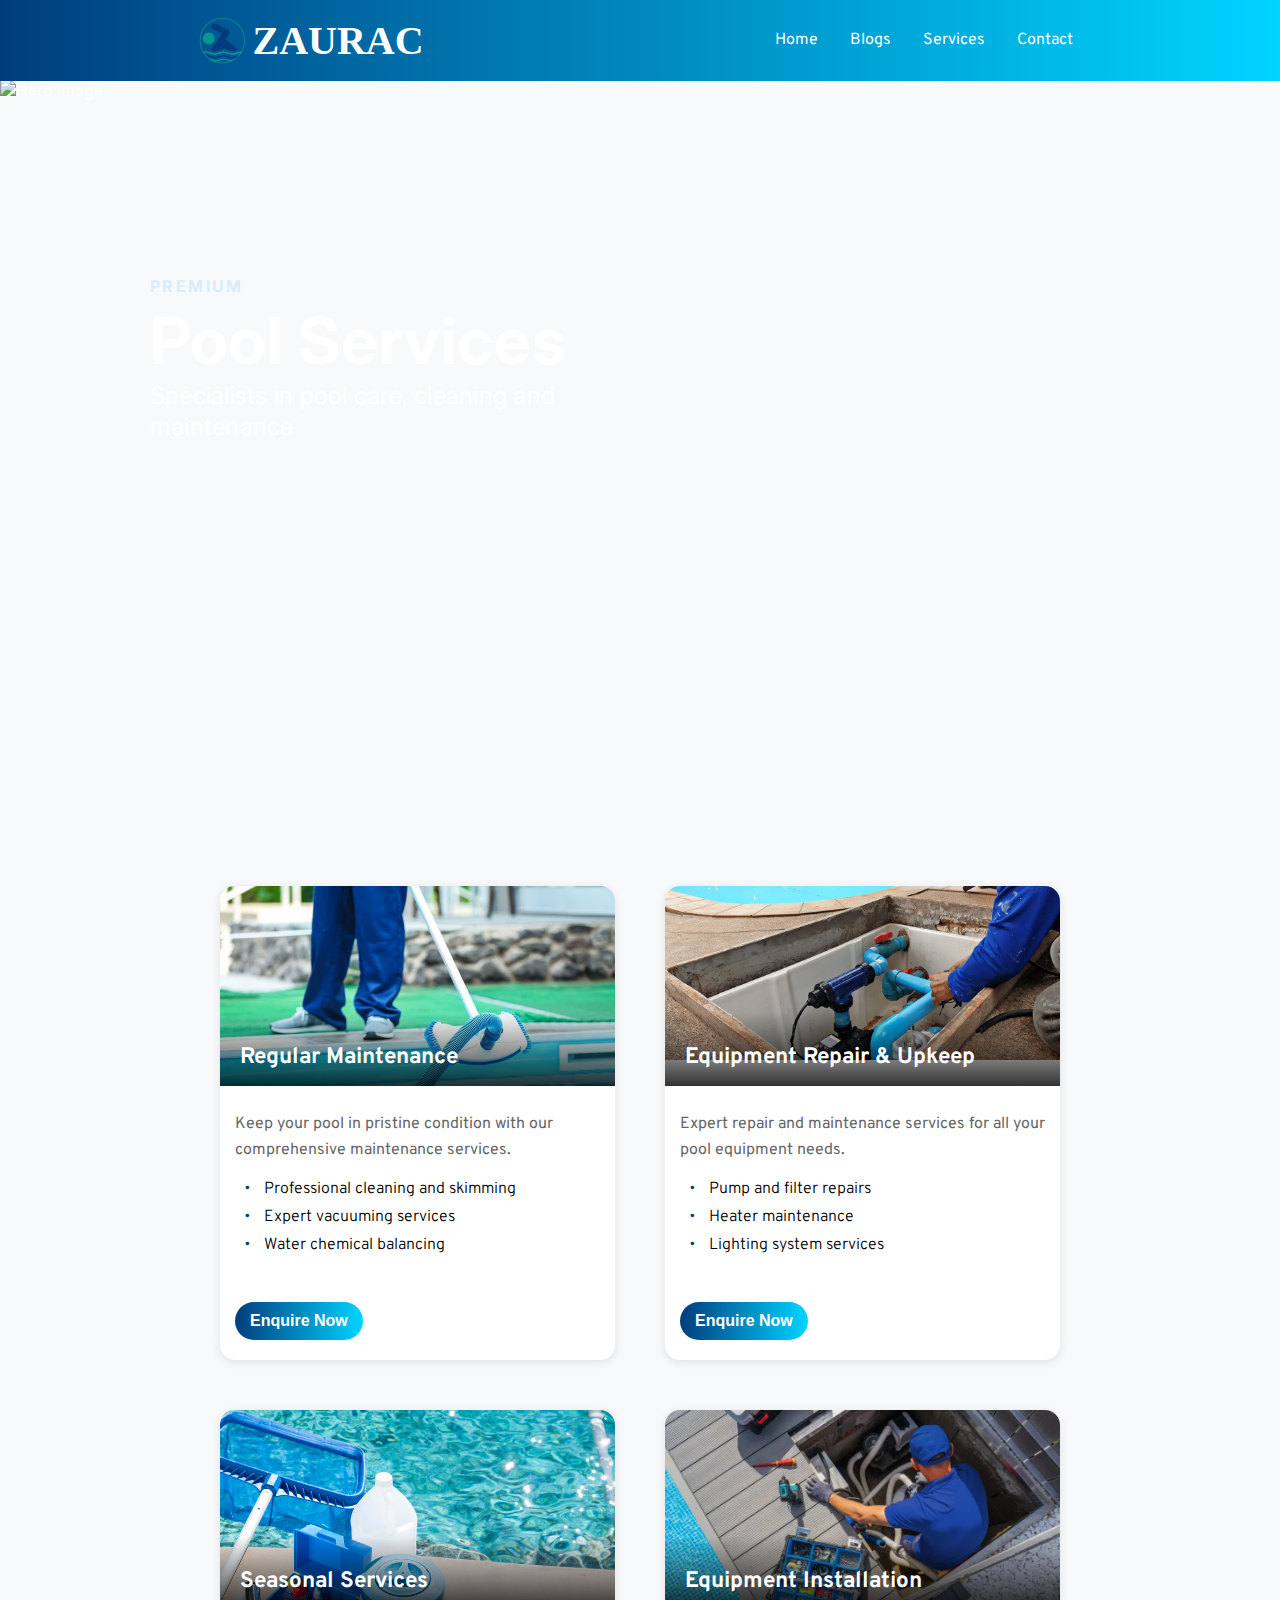
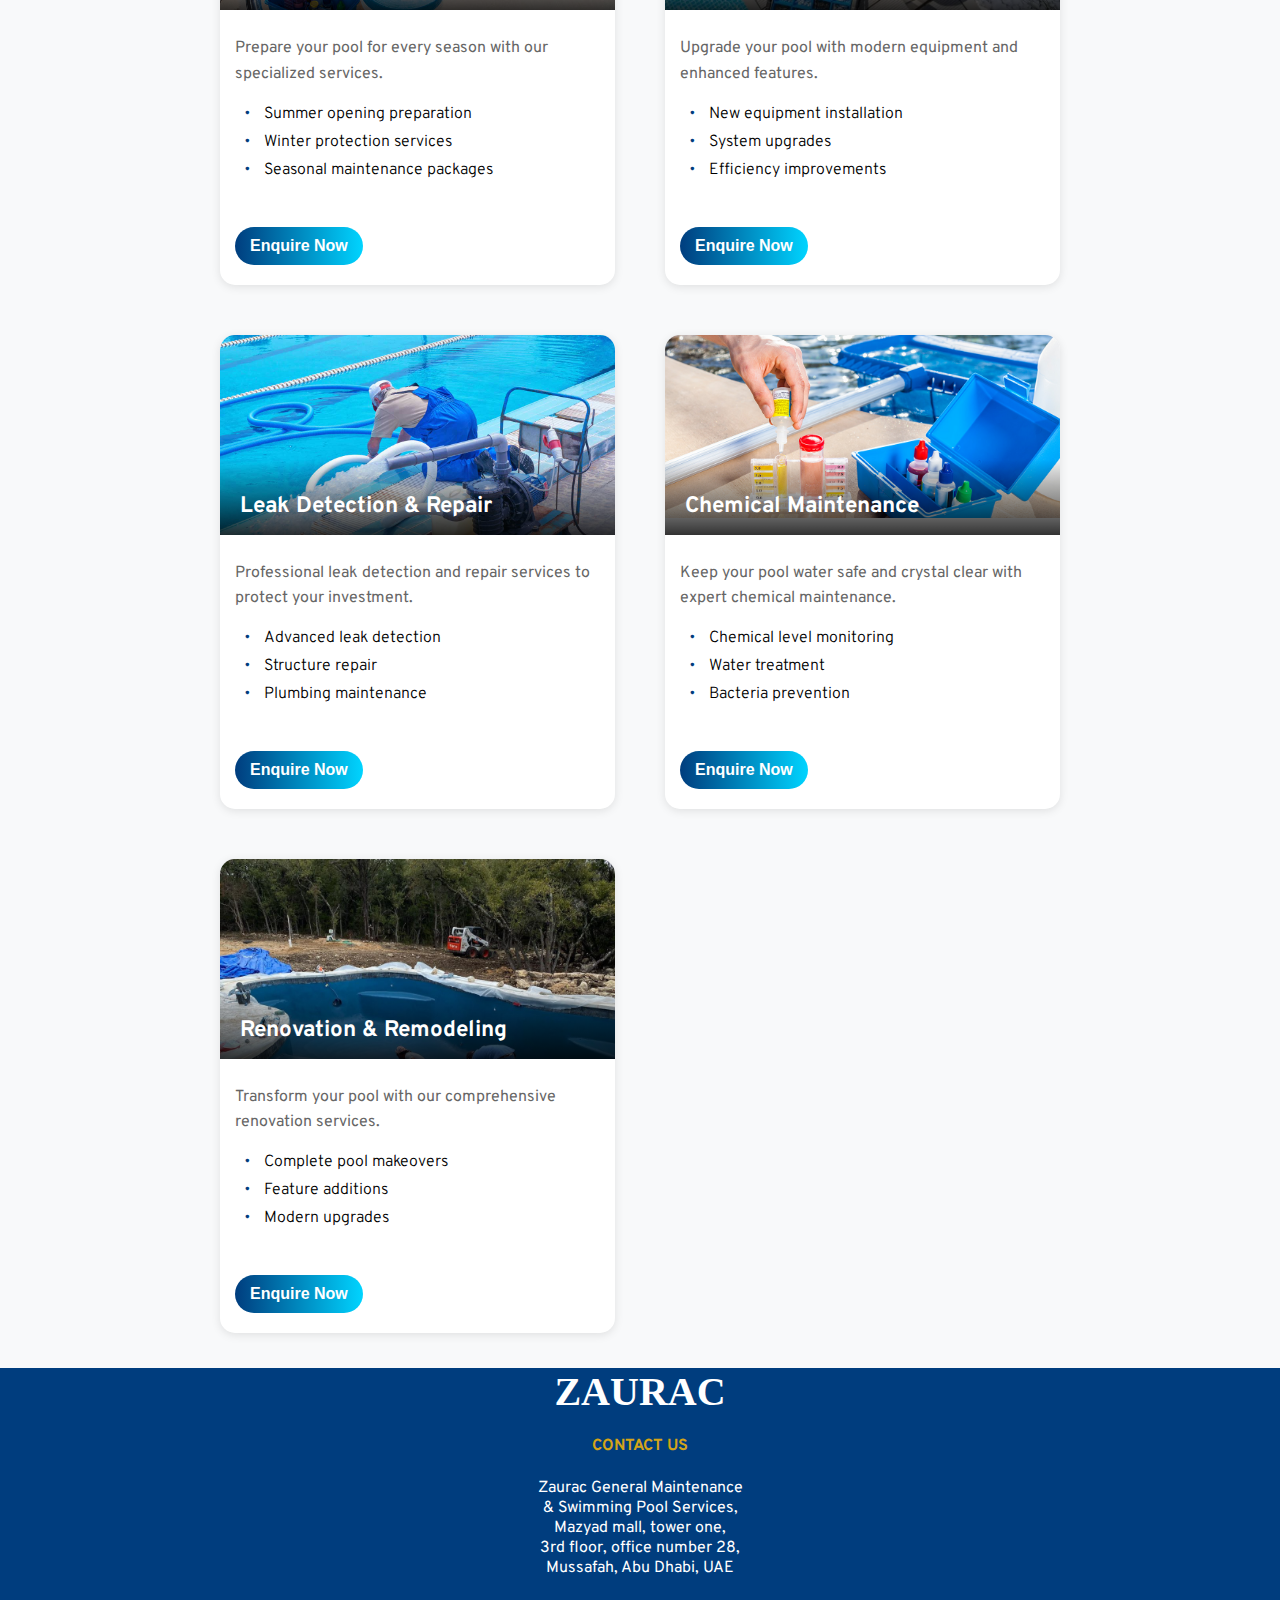
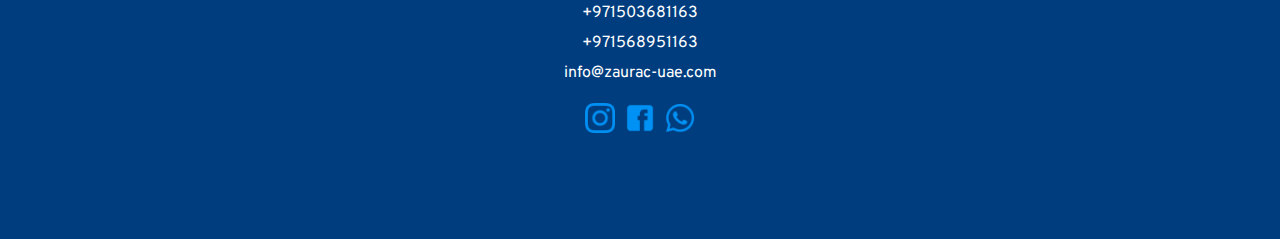
==== index.html @ 6395878b "change nav destinations" ====
<!DOCTYPE html>
<html>

<head>
    <link rel="stylesheet" href="index.css">
    <meta name="viewport" content="width=device-width, initial-scale=1">
    <meta name="format-detection" content="telephone=no">
    <meta name="format-detection" content="email=no">
    <link rel="preconnect" href="https://fonts.googleapis.com">
    <link rel="preconnect" href="https://fonts.gstatic.com" crossorigin>
    <link
        href="https://fonts.googleapis.com/css2?family=Inter:ital,opsz,wght@0,14..32,100..900;1,14..32,100..900&display=swap"
        rel="stylesheet">
    <link
        href="https://fonts.googleapis.com/css2?family=Overpass:ital,wght@0,100..900;1,100..900&family=Sedgwick+Ave&display=swap"
        rel="stylesheet">
    <link href="https://db.onlinewebfonts.com/c/704a7a1241ae3dff4e78ead657e86cc4?family=Aeonis+LT+W04+Bold+Cond"
        rel="stylesheet">
</head>

<body>
    <header id="home" class="logo">
        <a href="index.html" class="logo-image">
            <img src="images/logo5-removebg.png" alt="">
            <h1>ZAURAC</h1>
        </a>
        <div class="nav-links-top">
            <a href="#container">Home</a>
            <a href="blog.html">Blogs</a>
            <a href="#services">Services</a>
            <a href="#footer">Contact</a>
        </div>
    </header>
    <nav class="navbar">
        <div class="nav-content">
            <a href="enquire.html" class="nav-icons">
                <img src="images/mail.png" alt="" class="email-logo">
                <p>Email</p>
            </a>
            <a aria-label="Chat on WhatsApp" href="https://wa.me/971503681163?text=Hello,+I+would+like+to+know+more+about+your+pool+services" class="nav-icons">
                <img src="images/whatsapp.png" alt="Chat on WhatsApp" class="whatsapp-logo">
                <p>Whatsapp</p>
            </a>

            <a href="tel:+971503681163"  class="nav-icons">
                <img src="images/phone-call.png" alt="" class="call-logo">
                <p>Call</p>
            </a>

            <div class="nav-icons">
                <button class="hamburger">
                    <span></span>
                    <span></span>
                    <span></span>
                </button>
                <p>Menu</p>
            </div>
            <div class="nav-links">
                <a href="#container">Home</a>
                <a href="blog.html">Blogs</a>
                <a href="#services">Services</a>
                <a href="#footer">Contact</a>
            </div>
        </div>
    </nav>
    <div id="container" class="container">
        <section class="hero">
            <img src="images/chandra-oh-Fg-Ze2uoOdM-unsplash.jpg" alt="Hero Image" class="hero-image">
            <div class="hero-overlay"></div>
            <div class="hero-content">
                <p class="hero-p">PREMIUM</p>
                <h1 class="hero-title">Pool Services</h1>
                <p class="hero-subtitle">Specialists in pool care, cleaning and maintenance</p>
            </div>
        </section>
        <section id="services" class="main-content">
            <div class="card">
                <div class="card-head">
                    <img src="images/maintanence.jpg" alt="">
                    <div class="card-overlay">
                        <h3>Regular Maintenance</h3>
                    </div>
                </div>
                <div class="card-contents">
                    <p>Keep your pool in pristine condition with our
                        comprehensive maintenance services.</p>
                    <ul>
                        <li>Professional cleaning and skimming</li>
                        <li>Expert vacuuming services</li>
                        <li>Water chemical balancing</li>
                    </ul>
                </div>
                <a href="enquire.html"><button>Enquire Now</button></a>
            </div>
            <div class="card">
                <div class="card-head">
                    <img src="images/repair.jpg" alt="">
                    <div class="card-overlay">
                        <h3>Equipment Repair & Upkeep</h3>
                    </div>
                </div>
                <div class="card-contents">
                    <p>Expert repair and maintenance services for all your pool equipment needs.</p>
                    <ul>
                        <li>Pump and filter repairs</li>
                        <li>Heater maintenance</li>
                        <li>Lighting system services</li>
                    </ul>
                </div>
                <a href="enquire.html"><button>Enquire Now</button></a>
            </div>
            <div class="card">
                <div class="card-head">
                    <img src="images/opening.jpg" alt="">
                    <div class="card-overlay">
                        <h3>Seasonal Services</h3>
                    </div>
                </div>
                <div class="card-contents">
                    <p>Prepare your pool for every season with our specialized services.</p>
                    <ul>
                        <li>Summer opening preparation</li>
                        <li>Winter protection services</li>
                        <li>Seasonal maintenance packages</li>
                    </ul>
                </div>
                <a href="enquire.html"><button>Enquire Now</button></a>
            </div>
            <div class="card">
                <div class="card-head">
                    <img src="images/equipment.webp" alt="">
                    <div class="card-overlay">
                        <h3>Equipment Installation</h3>
                    </div>
                </div>
                <div class="card-contents">
                    <p>Upgrade your pool with modern equipment and enhanced features.</p>
                    <ul>
                        <li>New equipment installation</li>
                        <li>System upgrades</li>
                        <li>Efficiency improvements</li>
                    </ul>
                </div>
                <a href="enquire.html"><button>Enquire Now</button></a>
            </div>
            <div class="card">
                <div class="card-head">
                    <img src="images/leak.jpg" alt="">
                    <div class="card-overlay">
                        <h3>Leak Detection & Repair</h3>
                    </div>
                </div>
                <div class="card-contents">
                    <p>Professional leak detection and repair services to protect your investment.</p>
                    <ul>
                        <li>Advanced leak detection</li>
                        <li>Structure repair</li>
                        <li>Plumbing maintenance</li>
                    </ul>
                </div>
                <a href="enquire.html"><button>Enquire Now</button></a>
            </div>
            <div class="card">
                <div class="card-head">
                    <img src="images/chemical.jpg" alt="">
                    <div class="card-overlay">
                        <h3>Chemical Maintenance</h3>
                    </div>
                </div>
                <div class="card-contents">
                    <p>Keep your pool water safe and crystal clear with expert chemical maintenance.</p>
                    <ul>
                        <li>Chemical level monitoring</li>
                        <li>Water treatment</li>
                        <li>Bacteria prevention</li>
                    </ul>
                </div>
                <a href="enquire.html"><button>Enquire Now</button></a>
            </div>
            <div class="card">
                <div class="card-head">
                    <img src="images/remodel.jpg" alt="">
                    <div class="card-overlay">
                        <h3>Renovation & Remodeling</h3>
                    </div>
                </div>
                <div class="card-contents">
                    <p>Transform your pool with our comprehensive renovation services.</p>
                    <ul>
                        <li>Complete pool makeovers</li>
                        <li>Feature additions</li>
                        <li>Modern upgrades</li>
                    </ul>
                </div>
                <a href="enquire.html"><button>Enquire Now</button></a>
            </div>
        </section>
    </div>
    <footer id="footer">
        <h1>ZAURAC</h1>
        <div class="contact">
            <h4>CONTACT US</h4>
            <p>Zaurac General Maintenance<br> & Swimming Pool
                Services,</p>
            <p>Mazyad mall, tower one, <br>3rd floor, office number 28, </p>
            <p>Mussafah, Abu Dhabi, UAE</p>
        </div>
        <div class="socials">
            <a href="tel:+971503681163" class="phone-no">+971503681163</a>
            <a href="tel:+971568951163" class="phone-no">+971568951163</a>
            <a href="mailto:zaurac@gmail.com" class="email">info@zaurac-uae.com</a>
            <div class="social-logo">
                <a href="https://www.instagram.com/zaurac/?hl=en" target="_blank"><img src="images/insta.png"
                        alt=""></a>
                <a href="https://www.facebook.com/p/Zaurac-General-Maintenance-Swimming-Pool-Services-100065094507254/?_rdr"
                    target="_blank"><img src="images/facebook.png" alt=""></a>
                <a aria-label="Chat on WhatsApp" href="https://wa.me/971503681163?text=Hello,+I+would+like+to+know+more+about+your+pool+services">
                    <img src="images/whatsapp.png" alt="Chat on WhatsApp" ></a>
            </div>
        </div>
    </footer>

    <script src="index.js"></script>
</body>

</html>
---- index.css ----
html {
    scroll-behavior: smooth;
}
body{
    margin: 0;
    width: 100vw;
    background-color: #f8f9fa;
    color: #fff;   
    font-family: "Overpass", sans-serif;
}
*, *::before, *::after {
    box-sizing: border-box;  
}
a{
    text-decoration: none;
    display: inline-block;

}
header.logo {
    padding: 1em 2em;
    background: rgb(0,61,126);
    background: linear-gradient(90deg, rgba(0,61,126,1) 0%, rgba(0,212,255,1) 100%);     display: flex;
    align-items: center;
    justify-content: space-around;
    max-width: 100vw;
} 
header.logo a {
    color: #fff;
}  
.logo-image {
    display: flex;
    gap: 5px;
    align-items: center;
    margin-left: -10px;
}
.logo-image img {
    width: 50px;
}
header.logo h1,footer h1 {
    font-family: "Aeonis LT W04 Bold Cond"; 
    color: #fff;
    font-size: 2em;
    margin: 0;
    text-align: center;
}
.navbar {
    background: rgb(0,61,126);
    background: linear-gradient(90deg, rgba(0,61,126,1) 0%, rgba(0,212,255,1) 100%);     padding: 0.6rem 2rem;
    position: fixed;
    width: 100%;
    bottom: 0;
    z-index: 6;
    backdrop-filter: blur(2px);
}
.nav-icons {
    display: flex;
    flex-direction: column;
    align-items: center;
}


.nav-content p , .nav-content a {
    margin: 0;
    color: #fff;
    text-align: center;
    font-size: 12px;
}
.nav-content>a>p {
    margin: 0;
}
.nav-content {
    max-width: 1200px;
    margin: 0 auto;
    display: flex;
    justify-content: space-between;
    align-items: center;
}

.nav-content img {
    filter: invert(100%);
    width: 30px;
}
.nav-links{
    display: flex;
    gap: 2rem;
}
.nav-links-top {
    display: none;
}

.nav-links a {
    color: #8F7370;
    text-decoration: none;
    transition: color 0.3s ease;
}

.nav-links a:hover {
    color: #EC735A;
}

/* Hamburger Menu Styles */
.hamburger {
    flex-direction: column;
    justify-content: space-around;
    width: 30px;
    height: 30px;
    background: transparent;
    border: none;
    cursor: pointer;
    padding: 0;
    z-index: 1001;
}

.hamburger span {
    width: 30px;
    height: 3px;
    background: #fff;
    border-radius: 10px;
    transition: all 0.3s linear;
    position: relative;
    transform-origin: 1px;
}

/* Hamburger Animation */
.hamburger.active span:first-child {
    transform: rotate(45deg);
}

.hamburger.active span:nth-child(2) {
    opacity: 0;
}

.hamburger.active span:nth-child(3) {
    transform: rotate(-45deg);
}

.hero{
    height: 85.7vh;
    width: 100vw;
    overflow: hidden;
    font-family: "Inter", sans-serif;
    color: white;
    position: relative;
}
.hero-image {
    position: absolute;
    top: 0;
    left: 0;
    width: 100%;
    height: 100%;
    object-fit: cover;
    z-index: 1;
}
.hero-content {
    position: absolute;
    z-index: 5;
    top: 130px;
    width: 350px;
    left: 30px;
}
.hero-p {
    color: #daedf7;
    font-weight: 700;
    letter-spacing: .15em;
    font-size: 12px;
    margin-bottom: 5px;
    
    
}
.hero-title {
    font-size: 45px;
    letter-spacing: .01em;
    font-weight: 700;
    margin: 0;
}
.hero-subtitle {
    margin: 0;
    font-size: 17px;
    line-height: 1.29412;
    letter-spacing: .01em;
}
.main-content {
    position: relative;
    margin: 35px 20px;
    color: #fff;
    clear: both;
    
}

.card {
    background-color: #fff;
    overflow: hidden;
    color: black;
    margin-bottom: 35px;
    box-shadow: 0 2px 10px rgba(0,0,0,0.1);
    border-radius: 15px;
    position: relative;
}

.card-head {
    position: relative;
    height: 200px;
    overflow: hidden;
}
.card-head img {
    object-fit: contain;
    width: 100%;
    overflow: hidden;
}
.card-overlay {
    position: absolute;
    bottom: 0;
    left: 0;
    right: 0;
    background: linear-gradient(transparent, rgba(0,0,0,0.8));
    padding: 9px 20px;
    color: #fff;
}

.card-overlay h3 {
    font-size: 1.4rem;
    margin-bottom: 5px;
}
.card-contents {
    position: relative;
    padding: 10px 15px 70px;
}

.card-contents p {
    color: #666;
    line-height: 1.6;
    margin-bottom: 15px;
}
.card-contents ul {
    padding: 0 9px;
    font-size: 1rem;
    font-weight: 300;
    list-style: none;
    margin-bottom: 15px;
}
.card-contents li {
    margin-bottom: 8px;
    padding-left: 20px;
    position: relative;
}
.card-contents li::before {
    content: "•";
    color: #003d7e;
    position: absolute;
    left: 0;
}
.card button{
    background: rgb(2,0,36);
    background: linear-gradient(90deg, rgba(2,0,36,1) 0%, rgba(0,61,126,1) 0%, rgba(0,212,255,1) 100%); 
    color: #fff;
    border: none;
    padding: 10px 15px;
    border-radius: 20px;
    font-size: 1rem;
    font-weight: 600;
    position: absolute;
    left: 15px;
    bottom: 20px;
    cursor: pointer;
    
}

footer {
    background-color: #003d7e;
    text-align: center;
    padding-bottom: 100px;
}   
footer h4 {
    color: #d4a418;
}
footer p {
    margin: 0;
}
.socials {
    margin-top: 25px;
}
.socials a {
    display: block;
}
.social-logo {
    margin-top: 20px;
    display: flex;
    gap: 10px;
    justify-content: center;
}
footer img {
    width: 30px;
    
    filter: invert(37%) sepia(98%) saturate(1223%) hue-rotate(181deg) brightness(96%) contrast(101%);
}
.phone-no {
    color: #fff;
    text-decoration: none;
    margin-bottom: 10px;
}
a[href^="mailto:"] {
    color: inherit; /* or your specific color */
    text-decoration: none;
    -webkit-text-fill-color: inherit; /* or your specific color */
    display: block;
    margin-bottom: 10px;
  }
.shadow {
    filter: brightness(50%);
}

/* enquiry-form page */
.enquiry-form {
    display: flex;
    height: 90vh;
    color: black;
    justify-content: center;
    align-items: center;
}
.enquiry-form h2 {
    font-weight: 300;
    margin: 10px 0 0;
    font-size: 28px;
}
.enquiry-form > .card {
    width: 90%;
    height: 500px;
}
.enquiry-form > .card  #submit-button {
    left: 30px;
}
.enquiry-form > .card #back-home {
    position: absolute;
    bottom: 30px;
    left: 200px;
    color: #0e72dd;
}
.card > form {
    display: flex;
    flex-direction: column;
    padding: 20px 30px;
    gap: 10px;
}
.enquiry-form input, .enquiry-form textarea , .enquiry-form select {
    padding: 15px 10px;
    border-radius: 5px;
    border: 1px solid rgb(192, 190, 190);
    font-size: 16px;
}
.enquiry-form textarea {
    resize: none;
    height: 100px;

}
.enquiry-form input::placeholder, .enquiry-form textarea::placeholder , .enquiry-form select{
    font-size: 16px;
}
.show { 
    display: flex;
}

/* blog page */
.blog-head {
    color: black;
    padding: 0 30px;
    font-size: 2rem;
}
.article-head  {
    font-size: 1.3rem;
    color: black !important;
    font-weight: 500;
}
.article-content {
    margin-bottom: 0;
    padding-bottom: 50px;
}
.blog-contents {
    padding-bottom: 0!important;
}
.card-footer {
    display: flex;
    justify-content: space-between;
    margin: 0 20px;
    color: grey;
    font-size: 0.8rem;
    width: 90%;
    position: absolute;
    bottom: 0;
}
.blogpost {
    padding: 10px 20px;
}
.blogpost-head {
    color: black;
    font-size: 24px;
}
.blogpost-content {
    color: black;
}
.enquiryform-blog {
    height: 100%;
}
.back-button {
    background: none;
    border: none;
    padding: 10px 20px;
    font-size: 1rem;
    cursor: pointer;
    color: #333;
    margin-bottom: 20px;
    transition: color 0.3s ease;
}

.back-button:hover {
    color: #666;
}
@media(max-width: 768px) {   
    .hamburger {
        display: flex;
        
    }
    .nav-links-top {
        display: none;
    }
    .nav-links {
        display: flex;
        flex-direction: column;
        position: fixed;
        top: 0;
        right: -80%;
        width: 80%;
        height: 100vh;
        background: #171f22;
        padding-top: 4rem;
        transition: right 0.3s ease-in-out;
        backdrop-filter: blur(10px);
        z-index: 1000;
    }

    .nav-links.active {
        right: 0;
    }

    .nav-links a {
        color: #fff;
        text-align: center;
        padding: 1rem;
        font-size: 1.2rem;
    }
    .inner-card {
        display: none;
    }
}
@media(min-width:768px) {
    .navbar {
        display: none;
    }
    .hamburger {
        display: none;
    }
    .nav-links-top {
        display: flex;
        gap: 2rem;
    }
    .container {
        margin-top: 70px;
    }
    header.logo {
        justify-content: space-between;
        position: fixed;
        z-index: 500;
        left: 0;
        right: 0;
        top: 0;
    }
    
    .main-content {
        display: grid;
        grid-template-columns: repeat(auto-fit, minmax(250px, 1fr));
        padding: 0 100px;
        gap: 30px;
    }
    .card {
        margin-bottom: 0;
    }
    .enquiry-form > .card {
        width: 70vh;
        height: 500px;
    }
    .blog-head {
        padding: 20px 0;
        position: relative;
        top: 20px;
        left: 120px;
    }
    .blogpost {
        width: 70%;
        margin: 0 auto;
        font-size: 1.2rem;
    }
    .blogpost-head {
        font-size: 2rem;
    }
    .enquiryform-blog {
        height: 100%;
        padding-bottom: 30px;
    }
}
@media(min-width:992px) {
    header.logo h1,footer h1 {
        font-size: 2.5em;
    }
    header.logo {
        justify-content: space-around;
    }
    .navbar {
        display: none;
    }
    .container {
        margin-top: 80px;
    }
    .hero-content {
        top: 180px;
        width: 500px;
        left: 150px;
    }
    .hero-p {
        letter-spacing: .15em;
        font-size: 16px;   
    }
    .hero-title {
        font-size: 65px;
        letter-spacing: .01em;
    }
    .hero-subtitle {
        font-size: 24px;
        line-height: 1.29412;
        letter-spacing: .01em;
    }
    .main-content {
        display: grid;
        grid-template-columns: repeat(auto-fit, minmax(340px, 1fr));
        padding: 0 200px;
        gap: 50px;
    }
    .card {
        margin-bottom: 0;
    }
    .blog-head {
        left: 220px;
    }
}
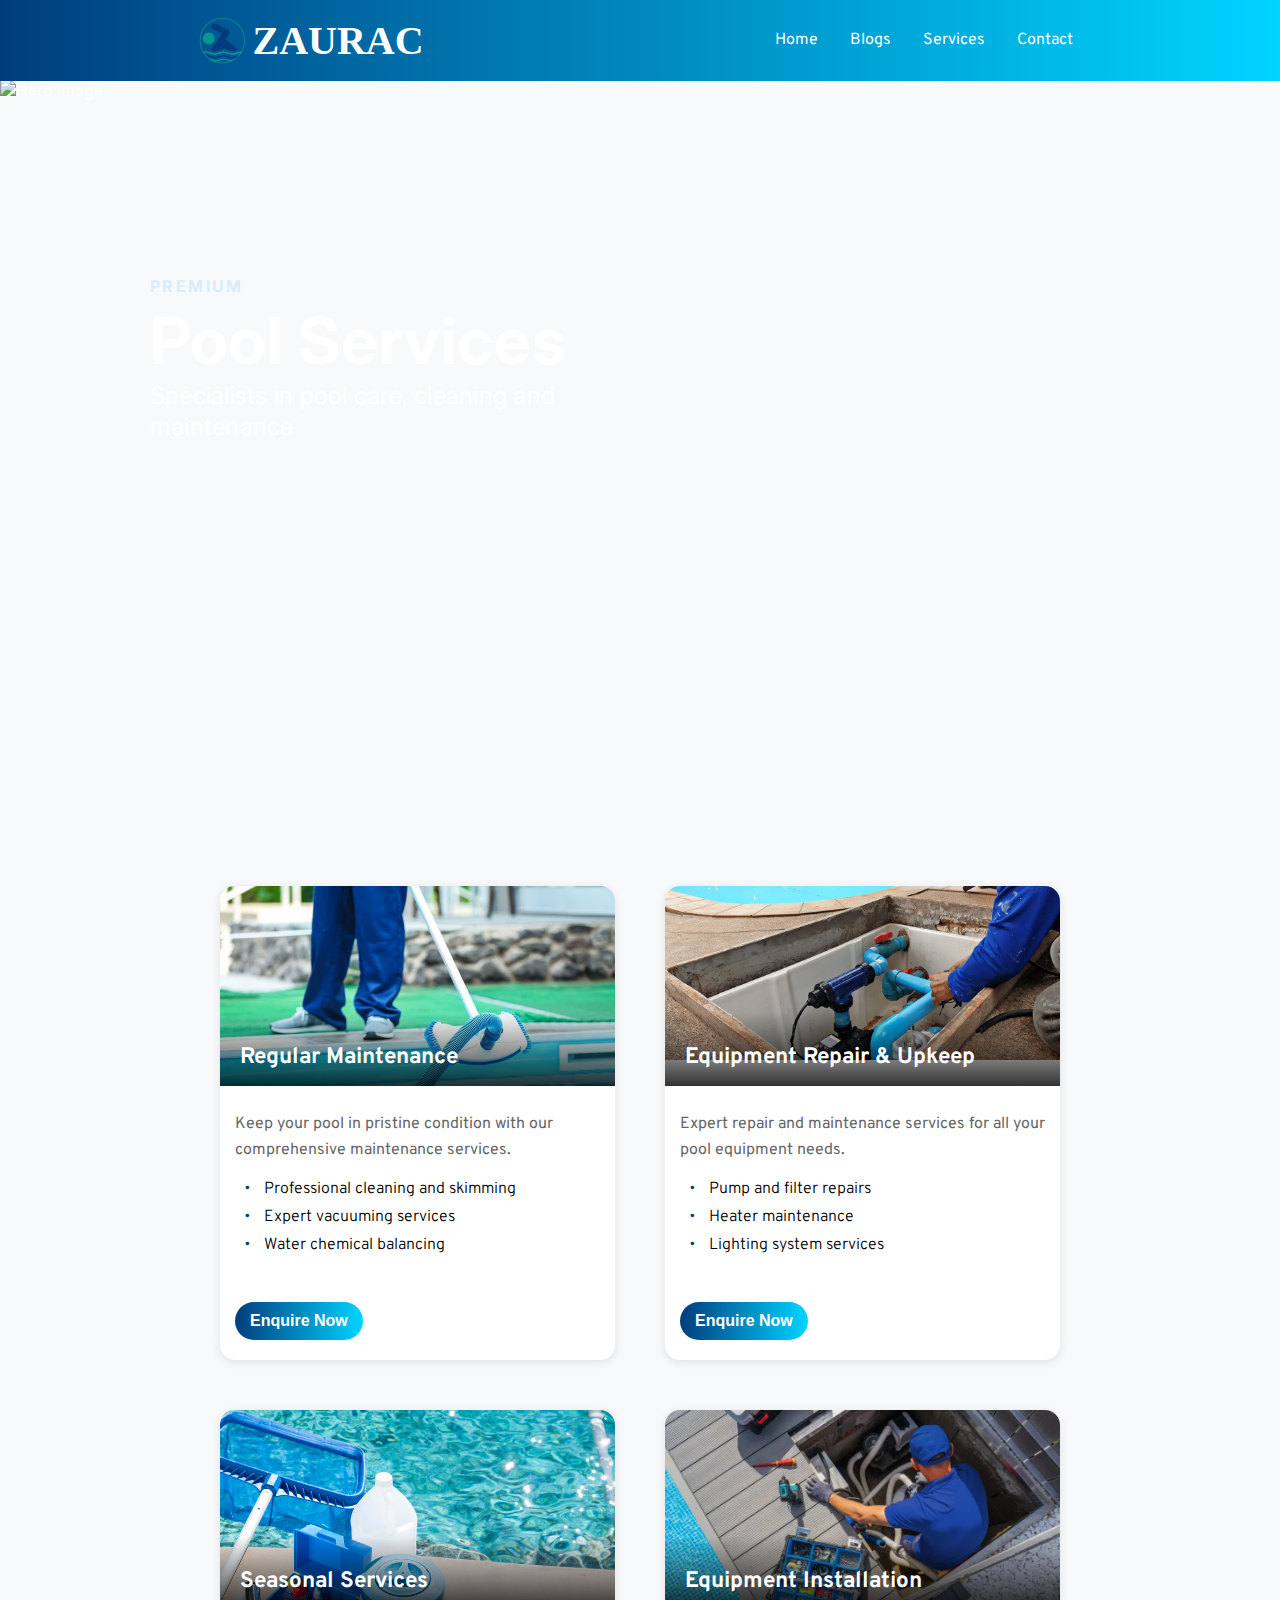
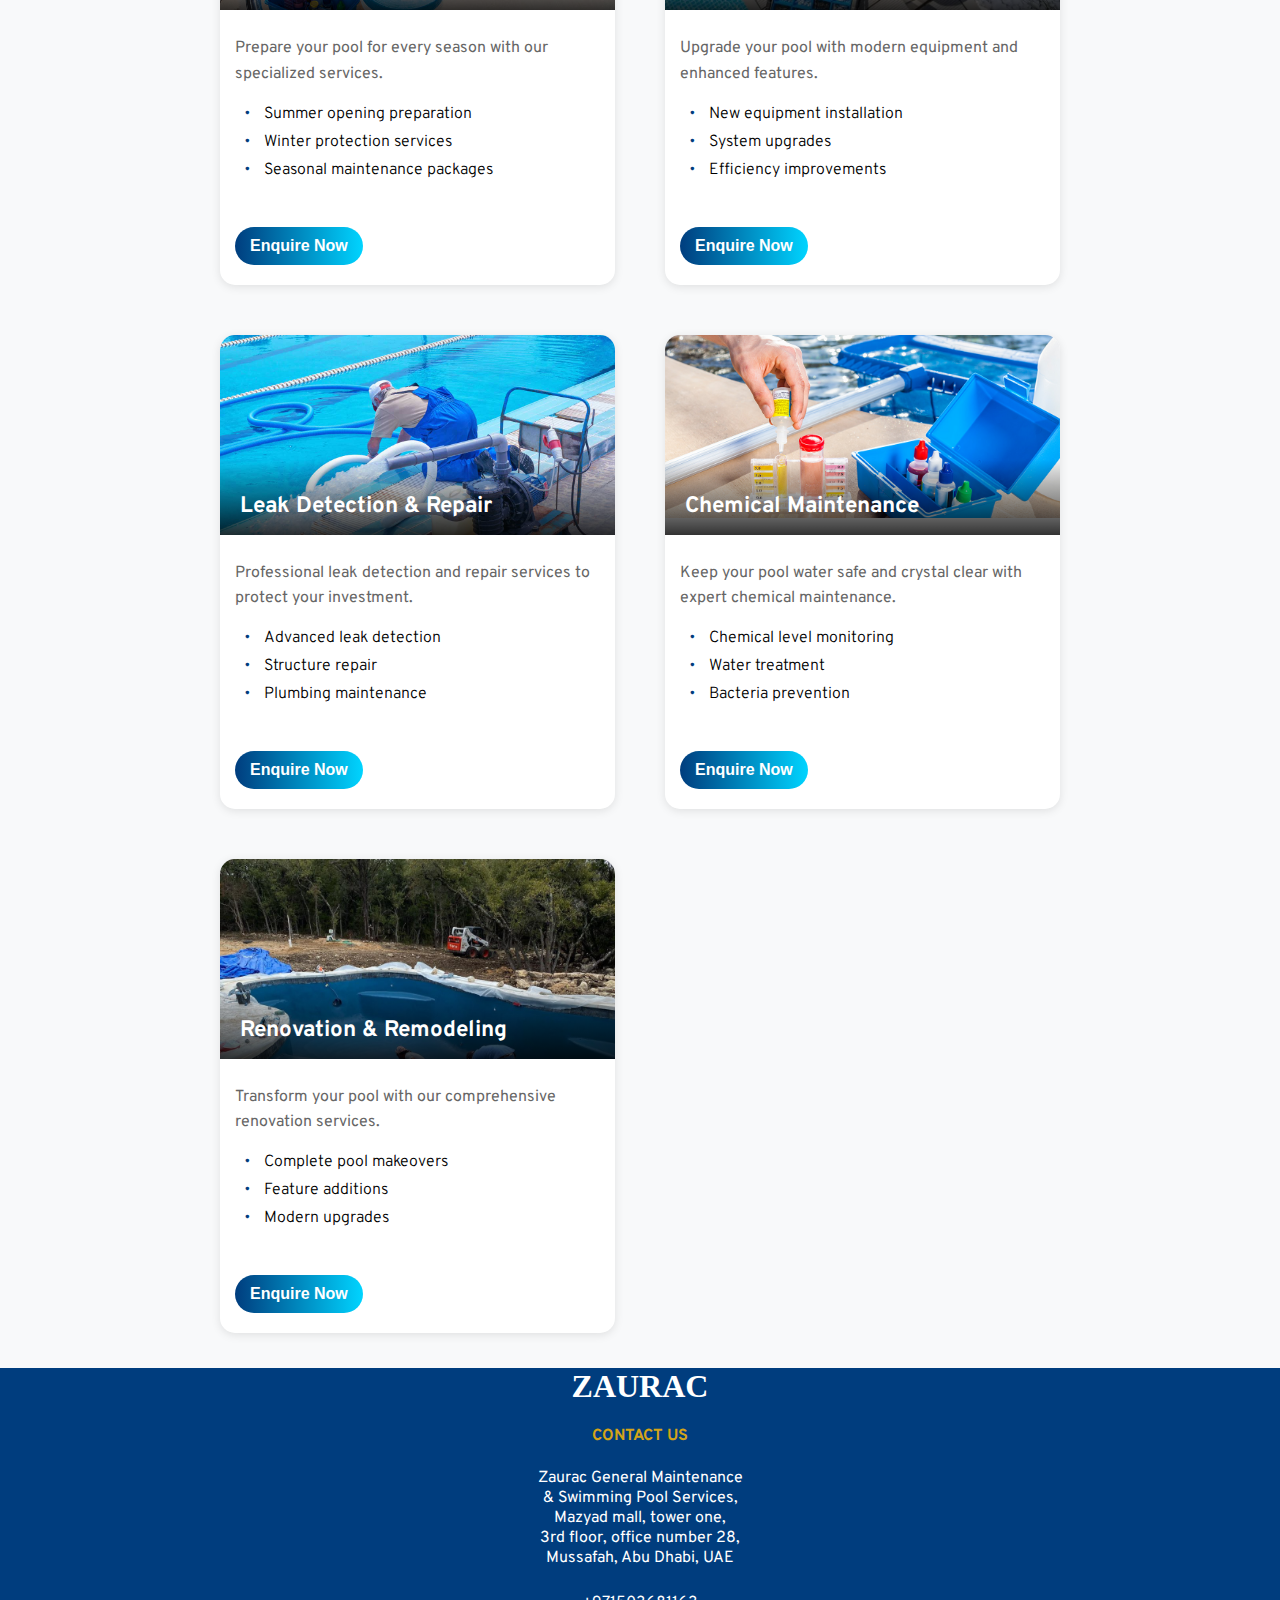
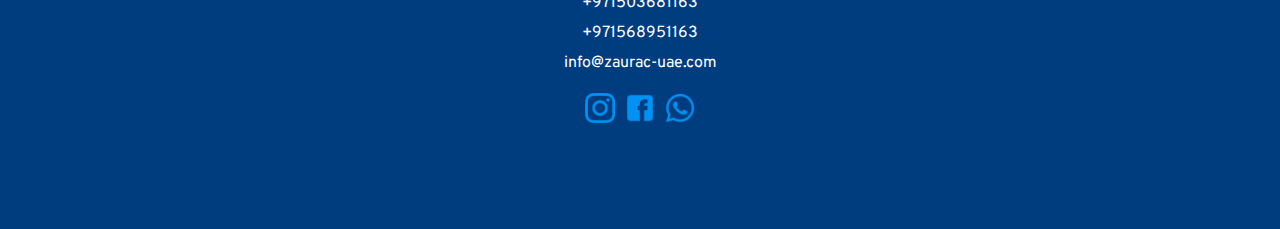
==== commit 5176c315: "add aria-labels for index page" ====
--- a/index.html
+++ b/index.html
@@ -1,11 +1,18 @@
 <!DOCTYPE html>
-<html>
+<html lang="en">
 
 <head>
     <link rel="stylesheet" href="index.css">
     <meta name="viewport" content="width=device-width, initial-scale=1">
+    <title>Zaurac Pool Services</title>
+    <meta name="description" content="Expert pool maintenance, cleaning, and renovation services in Abu Dhabi. Keep your pool in pristine condition with Zaurac.">
+    <meta name="keywords" content="pool services, Abu Dhabi pool maintenance, pool cleaning, Zaurac">
     <meta name="format-detection" content="telephone=no">
     <meta name="format-detection" content="email=no">
+    <link rel="apple-touch-icon" sizes="180x180" href="images/favicon_io/apple-touch-icon.png">
+    <link rel="icon" type="image/png" sizes="32x32" href="images/favicon_io/favicon-32x32.png">
+    <link rel="icon" type="image/png" sizes="16x16" href="images/favicon_io/favicon-16x16.png">
+    <link rel="manifest" href="images/favicon_io/site.webmanifest">
     <link rel="preconnect" href="https://fonts.googleapis.com">
     <link rel="preconnect" href="https://fonts.gstatic.com" crossorigin>
     <link
@@ -20,7 +27,7 @@
 
 <body>
     <header id="home" class="logo">
-        <a href="index.html" class="logo-image">
+        <a aria-label="Home page" href="index.html" class="logo-image">
             <img src="images/logo5-removebg.png" alt="">
             <h1>ZAURAC</h1>
         </a>
@@ -33,7 +40,7 @@
     </header>
     <nav class="navbar">
         <div class="nav-content">
-            <a href="enquire.html" class="nav-icons">
+            <a aria-label="Enquire about our services" href="enquire.html" class="nav-icons">
                 <img src="images/mail.png" alt="" class="email-logo">
                 <p>Email</p>
             </a>
@@ -42,13 +49,13 @@
                 <p>Whatsapp</p>
             </a>
 
-            <a href="tel:+971503681163"  class="nav-icons">
-                <img src="images/phone-call.png" alt="" class="call-logo">
+            <a aria-label="Call Zaurac at +971503681163" href="tel:+971503681163"  class="nav-icons">
+                <img src="images/phone-call.png" alt="phone" class="call-logo">
                 <p>Call</p>
             </a>
 
             <div class="nav-icons">
-                <button class="hamburger">
+                <button aria-label="Menu" class="hamburger">
                     <span></span>
                     <span></span>
                     <span></span>
@@ -56,16 +63,16 @@
                 <p>Menu</p>
             </div>
             <div class="nav-links">
-                <a href="#container">Home</a>
-                <a href="blog.html">Blogs</a>
-                <a href="#services">Services</a>
-                <a href="#footer">Contact</a>
+                <a aria-label="Home page" href="#container">Home</a>
+                <a aria-label="Read blogs on pool maintanence" href="blog.html">Blogs</a>
+                <a aria-label="our services" href="#services">Services</a>
+                <a aria-label="Get our contact information" href="#footer">Contact</a>
             </div>
         </div>
     </nav>
     <div id="container" class="container">
         <section class="hero">
-            <img src="images/chandra-oh-Fg-Ze2uoOdM-unsplash.jpg" alt="Hero Image" class="hero-image">
+            <img src="images/hero-image.webp" alt="Hero Image" class="hero-image">
             <div class="hero-overlay"></div>
             <div class="hero-content">
                 <p class="hero-p">PREMIUM</p>
@@ -76,7 +83,7 @@
         <section id="services" class="main-content">
             <div class="card">
                 <div class="card-head">
-                    <img src="images/maintanence.jpg" alt="">
+                    <img src="images/maintanence.jpg" alt="pool maintanence photo">
                     <div class="card-overlay">
                         <h3>Regular Maintenance</h3>
                     </div>
@@ -90,11 +97,11 @@
                         <li>Water chemical balancing</li>
                     </ul>
                 </div>
-                <a href="enquire.html"><button>Enquire Now</button></a>
-            </div>
-            <div class="card">
-                <div class="card-head">
-                    <img src="images/repair.jpg" alt="">
+                <a href="enquire.html"><button aria-label="Enquire now">Enquire Now</button></a>
+            </div>
+            <div class="card">
+                <div class="card-head">
+                    <img src="images/repair.jpg" alt="pool repair photo">
                     <div class="card-overlay">
                         <h3>Equipment Repair & Upkeep</h3>
                     </div>
@@ -107,11 +114,11 @@
                         <li>Lighting system services</li>
                     </ul>
                 </div>
-                <a href="enquire.html"><button>Enquire Now</button></a>
-            </div>
-            <div class="card">
-                <div class="card-head">
-                    <img src="images/opening.jpg" alt="">
+                <a href="enquire.html"><button aria-label="Enquire now">Enquire Now</button></a>
+            </div>
+            <div class="card">
+                <div class="card-head">
+                    <img src="images/opening.jpg" alt="pool opening photo">
                     <div class="card-overlay">
                         <h3>Seasonal Services</h3>
                     </div>
@@ -124,11 +131,11 @@
                         <li>Seasonal maintenance packages</li>
                     </ul>
                 </div>
-                <a href="enquire.html"><button>Enquire Now</button></a>
-            </div>
-            <div class="card">
-                <div class="card-head">
-                    <img src="images/equipment.webp" alt="">
+                <a href="enquire.html"><button aria-label="Enquire now">Enquire Now</button></a>
+            </div>
+            <div class="card">
+                <div class="card-head">
+                    <img src="images/equipment.webp" alt="pool equipment photo">
                     <div class="card-overlay">
                         <h3>Equipment Installation</h3>
                     </div>
@@ -141,11 +148,11 @@
                         <li>Efficiency improvements</li>
                     </ul>
                 </div>
-                <a href="enquire.html"><button>Enquire Now</button></a>
-            </div>
-            <div class="card">
-                <div class="card-head">
-                    <img src="images/leak.jpg" alt="">
+                <a href="enquire.html"><button aria-label="Enquire now">Enquire Now</button></a>
+            </div>
+            <div class="card">
+                <div class="card-head">
+                    <img src="images/leak.jpg" alt="pool leak fixing photo">
                     <div class="card-overlay">
                         <h3>Leak Detection & Repair</h3>
                     </div>
@@ -158,11 +165,11 @@
                         <li>Plumbing maintenance</li>
                     </ul>
                 </div>
-                <a href="enquire.html"><button>Enquire Now</button></a>
-            </div>
-            <div class="card">
-                <div class="card-head">
-                    <img src="images/chemical.jpg" alt="">
+                <a href="enquire.html"><button aria-label="Enquire now">Enquire Now</button></a>
+            </div>
+            <div class="card">
+                <div class="card-head">
+                    <img src="images/chemical.jpg" alt="pool chemical balancing photo">
                     <div class="card-overlay">
                         <h3>Chemical Maintenance</h3>
                     </div>
@@ -175,11 +182,11 @@
                         <li>Bacteria prevention</li>
                     </ul>
                 </div>
-                <a href="enquire.html"><button>Enquire Now</button></a>
-            </div>
-            <div class="card">
-                <div class="card-head">
-                    <img src="images/remodel.jpg" alt="">
+                <a href="enquire.html"><button aria-label="Enquire now">Enquire Now</button></a>
+            </div>
+            <div class="card">
+                <div class="card-head">
+                    <img src="images/remodel.jpg" alt="pool remodelling photo">
                     <div class="card-overlay">
                         <h3>Renovation & Remodeling</h3>
                     </div>
@@ -192,12 +199,12 @@
                         <li>Modern upgrades</li>
                     </ul>
                 </div>
-                <a href="enquire.html"><button>Enquire Now</button></a>
+                <a href="enquire.html"><button aria-label="Enquire now">Enquire Now</button></a>
             </div>
         </section>
     </div>
     <footer id="footer">
-        <h1>ZAURAC</h1>
+        <h4 class="footer-logo">ZAURAC</h4>
         <div class="contact">
             <h4>CONTACT US</h4>
             <p>Zaurac General Maintenance<br> & Swimming Pool
@@ -206,13 +213,13 @@
             <p>Mussafah, Abu Dhabi, UAE</p>
         </div>
         <div class="socials">
-            <a href="tel:+971503681163" class="phone-no">+971503681163</a>
-            <a href="tel:+971568951163" class="phone-no">+971568951163</a>
-            <a href="mailto:zaurac@gmail.com" class="email">info@zaurac-uae.com</a>
+            <a aria-label="Call Zaurac at +971503681163"  href="tel:+971503681163" class="phone-no">+971503681163</a>
+            <a aria-label="Call Zaurac at +971568951163"  href="tel:+971568951163" class="phone-no">+971568951163</a>
+            <a aria-label="Email Zaurac at info@zaurac-uae.com" href="mailto:info@zaurac-uae.com" class="email">info@zaurac-uae.com</a>
             <div class="social-logo">
-                <a href="https://www.instagram.com/zaurac/?hl=en" target="_blank"><img src="images/insta.png"
+                <a aria-label="Connect with us on instgram" href="https://www.instagram.com/zaurac/?hl=en" target="_blank"><img src="images/insta.png"
                         alt=""></a>
-                <a href="https://www.facebook.com/p/Zaurac-General-Maintenance-Swimming-Pool-Services-100065094507254/?_rdr"
+                <a aria-label="Connect with us on facebook" href="https://www.facebook.com/p/Zaurac-General-Maintenance-Swimming-Pool-Services-100065094507254/?_rdr"
                     target="_blank"><img src="images/facebook.png" alt=""></a>
                 <a aria-label="Chat on WhatsApp" href="https://wa.me/971503681163?text=Hello,+I+would+like+to+know+more+about+your+pool+services">
                     <img src="images/whatsapp.png" alt="Chat on WhatsApp" ></a>
--- a/index.css
+++ b/index.css
@@ -19,7 +19,8 @@
 header.logo {
     padding: 1em 2em;
     background: rgb(0,61,126);
-    background: linear-gradient(90deg, rgba(0,61,126,1) 0%, rgba(0,212,255,1) 100%);     display: flex;
+    background: linear-gradient(90deg, rgba(0,61,126,1) 0%, rgba(0,212,255,1) 100%);     
+    display: flex;
     align-items: center;
     justify-content: space-around;
     max-width: 100vw;
@@ -36,7 +37,7 @@
 .logo-image img {
     width: 50px;
 }
-header.logo h1,footer h1 {
+header.logo h1,footer h1,footer .footer-logo {
     font-family: "Aeonis LT W04 Bold Cond"; 
     color: #fff;
     font-size: 2em;
@@ -426,12 +427,12 @@
         display: flex;
         flex-direction: column;
         position: fixed;
-        top: 0;
+        bottom: 0px;
         right: -80%;
         width: 80%;
         height: 100vh;
         background: #171f22;
-        padding-top: 4rem;
+        padding-top: 12rem;
         transition: right 0.3s ease-in-out;
         backdrop-filter: blur(10px);
         z-index: 1000;
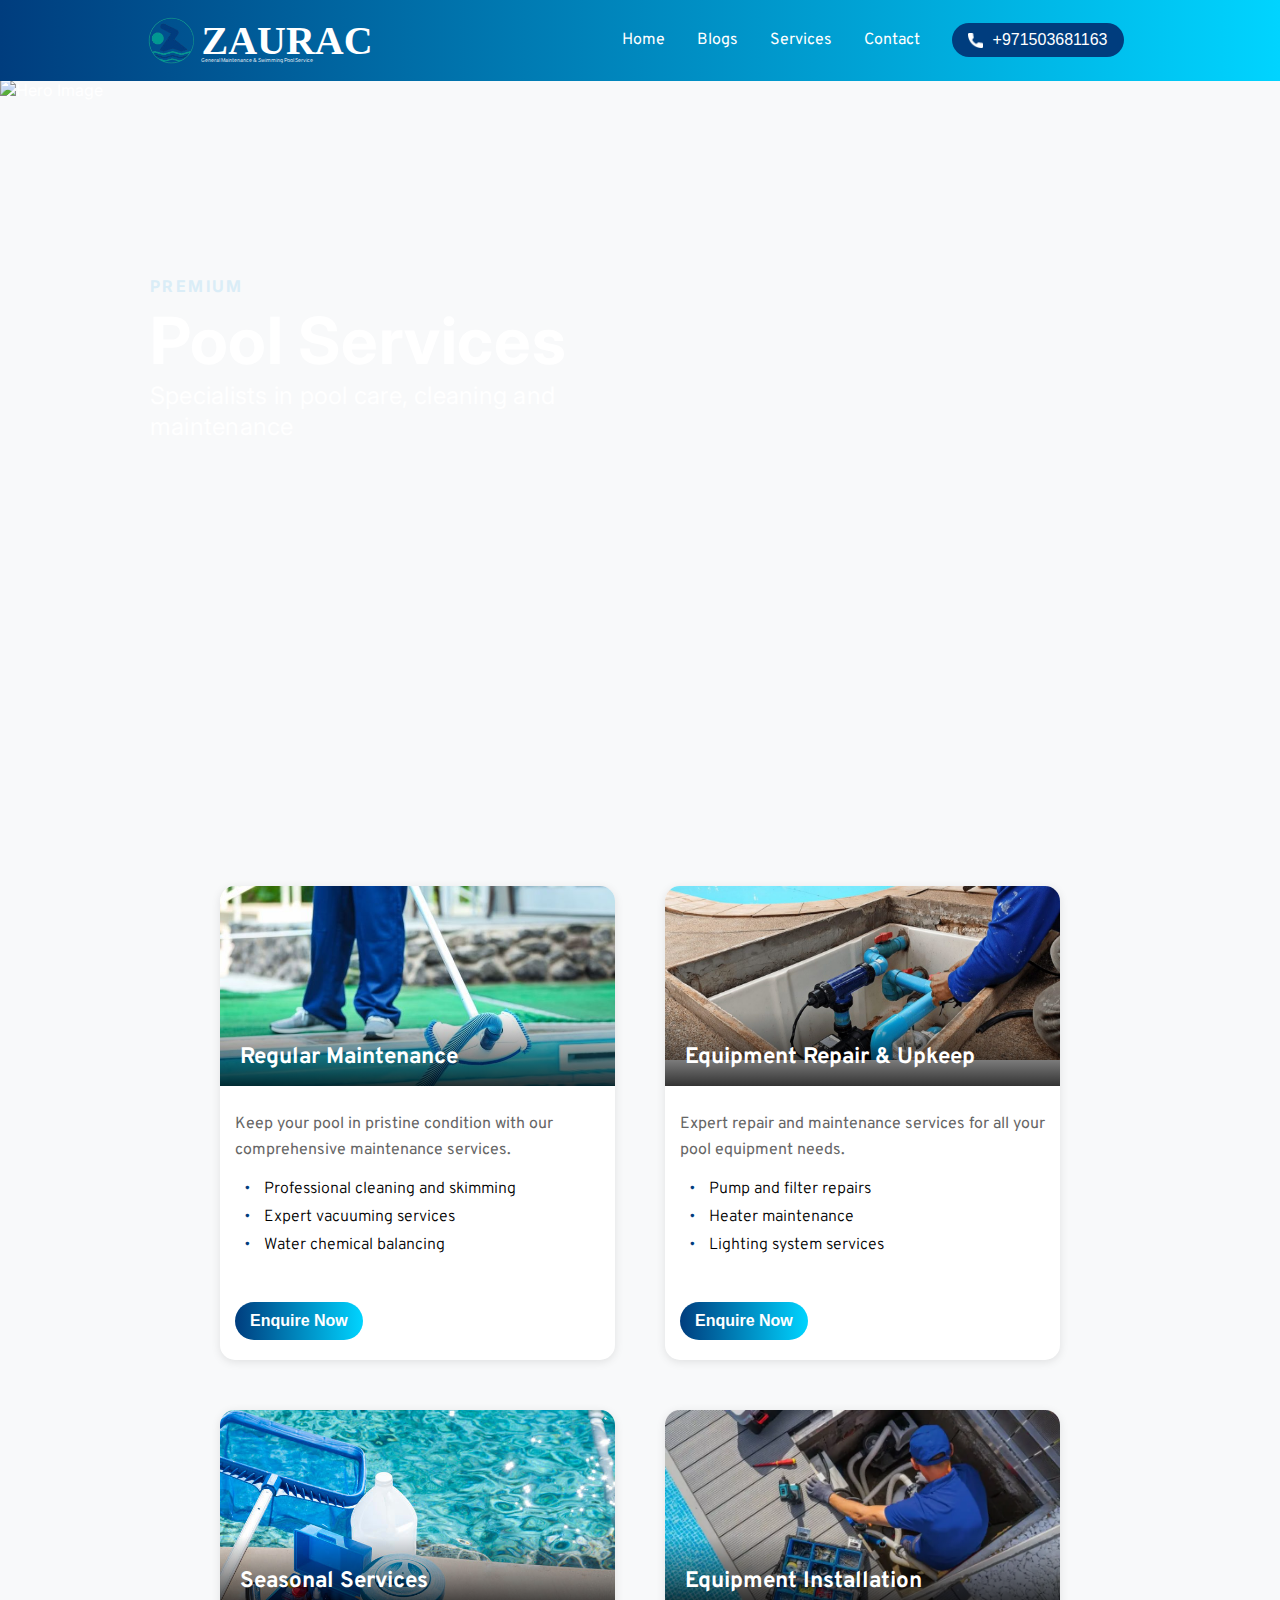
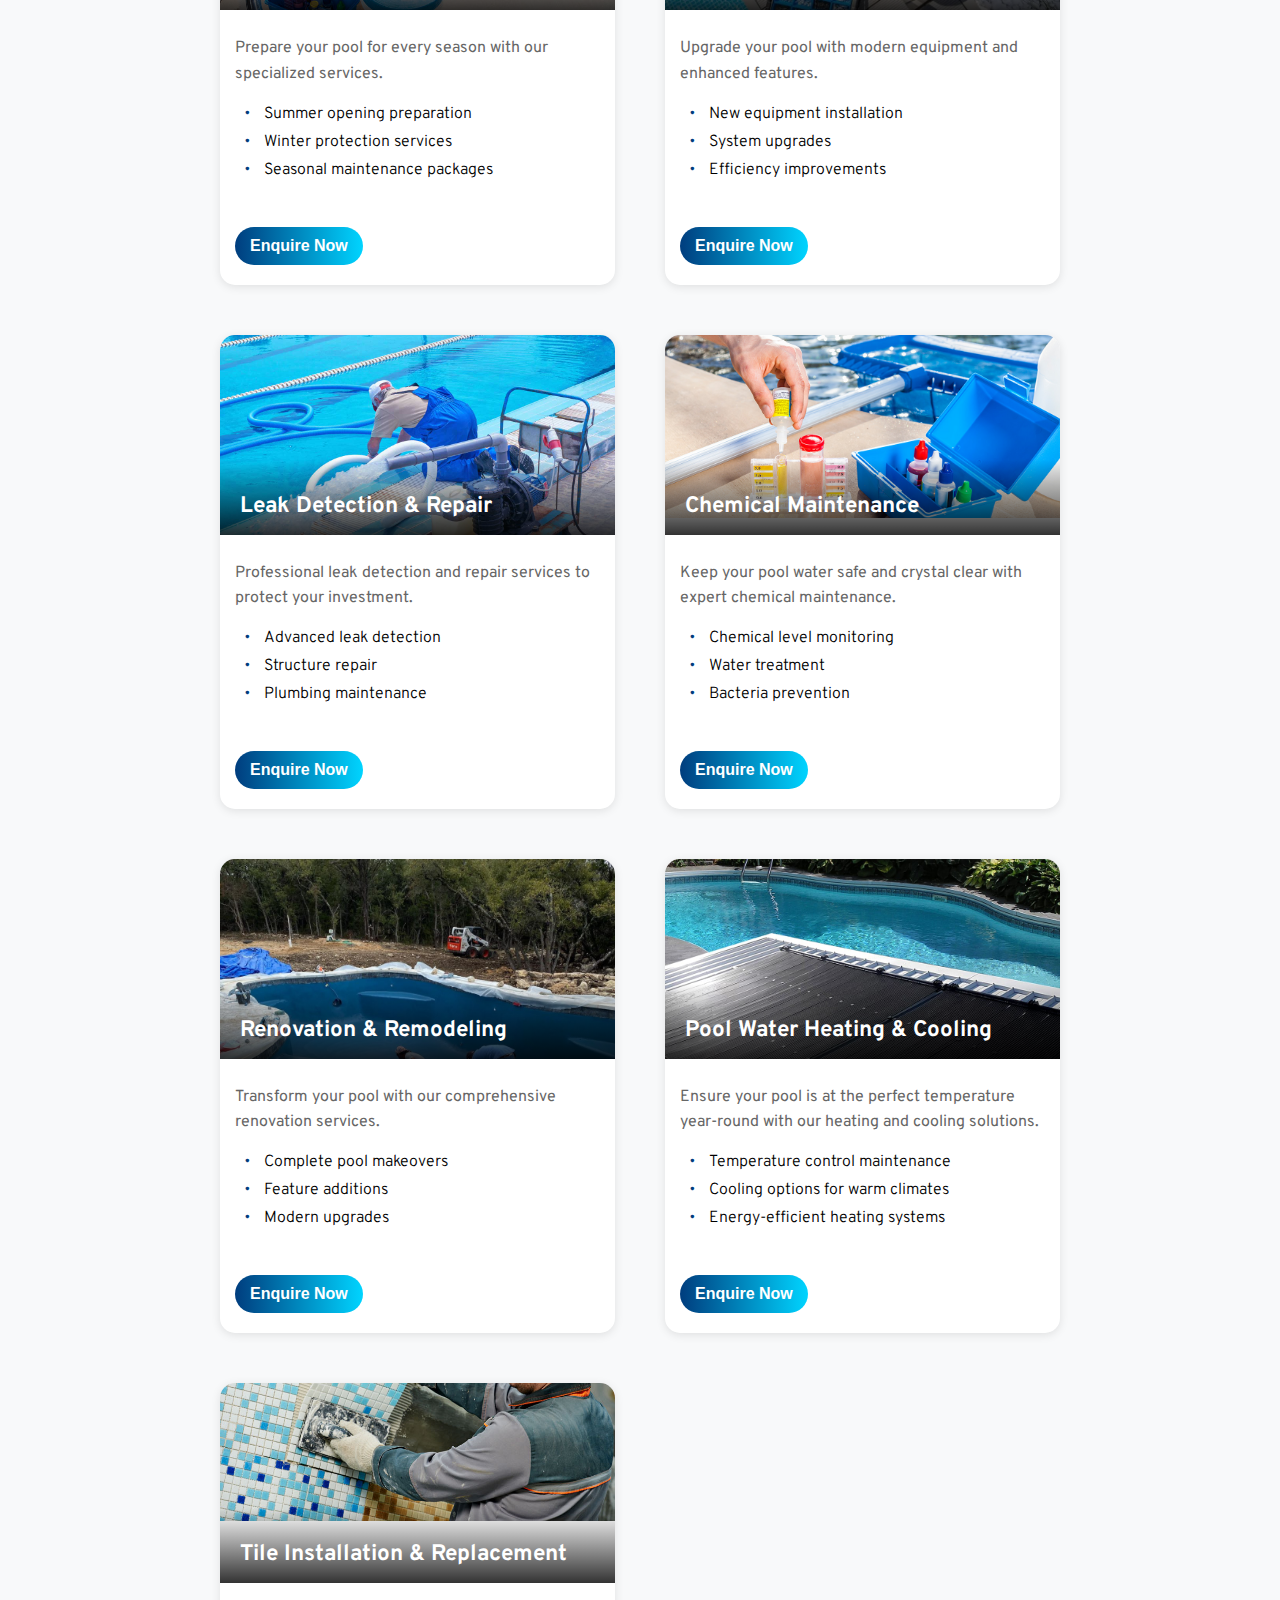
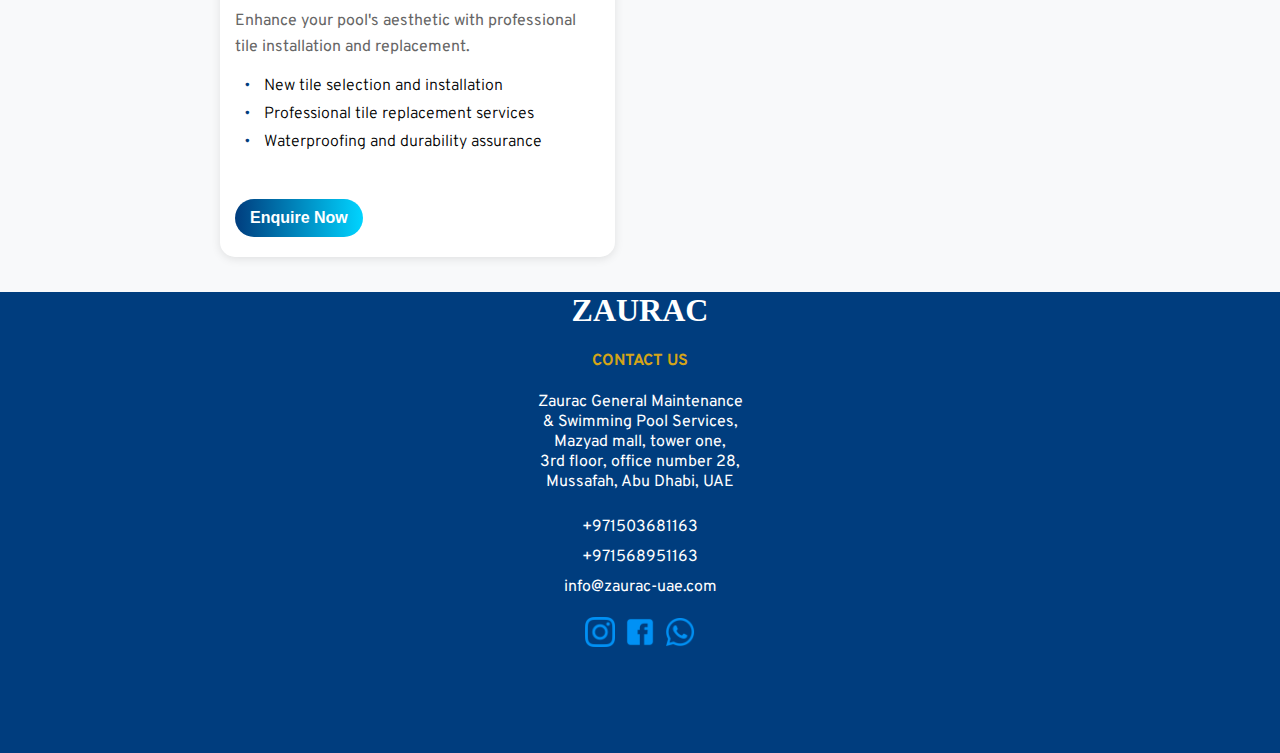
==== commit 0f1ffa67: "add changes" ====
--- a/index.html
+++ b/index.html
@@ -29,13 +29,17 @@
     <header id="home" class="logo">
         <a aria-label="Home page" href="index.html" class="logo-image">
             <img src="images/logo5-removebg.png" alt="">
-            <h1>ZAURAC</h1>
+            <div class="logo-text">
+                <h1>ZAURAC</h1>
+                <p class="logo-small-text">General Maintenance & Swimming Pool Service</p>
+            </div>
         </a>
         <div class="nav-links-top">
-            <a href="#container">Home</a>
-            <a href="blog.html">Blogs</a>
-            <a href="#services">Services</a>
-            <a href="#footer">Contact</a>
+            <a aria-label="Home page" href="#container">Home</a>
+            <a aria-label="Read blogs on pool maintanence" href="blog.html">Blogs</a>
+            <a aria-label="our services" href="#services">Services</a>
+            <a aria-label="Get our contact information" href="#footer">Contact</a>
+            <div class="phone-number"><img src="images/call.png" alt=""><a href="tel:+971503681163" aria-label="To Discuss any queries contact us at +971503681163">+971503681163</a></div>
         </div>
     </header>
     <nav class="navbar">
@@ -201,6 +205,40 @@
                 </div>
                 <a href="enquire.html"><button aria-label="Enquire now">Enquire Now</button></a>
             </div>
+            <div class="card">
+                <div class="card-head">
+                    <img src="images/heating.jpg" alt="pool remodelling photo">
+                    <div class="card-overlay">
+                        <h3>Pool Water Heating & Cooling</h3>
+                    </div>
+                </div>
+                <div class="card-contents">
+                    <p>Ensure your pool is at the perfect temperature year-round with our heating and cooling solutions.</p>
+                    <ul>
+                        <li>Temperature control maintenance</li>
+                        <li>Cooling options for warm climates</li>
+                        <li>Energy-efficient heating systems</li>
+                    </ul>
+                </div>
+                <a href="enquire.html"><button aria-label="Enquire now">Enquire Now</button></a>
+            </div>
+            <div class="card">
+                <div class="card-head">
+                    <img src="images/tile.jpg" alt="pool remodelling photo">
+                    <div class="card-overlay">
+                        <h3>Tile Installation & Replacement</h3>
+                    </div>
+                </div>
+                <div class="card-contents">
+                    <p>Enhance your pool's aesthetic with professional tile installation and replacement.</p>
+                    <ul>
+                        <li>New tile selection and installation</li>
+                        <li>Professional tile replacement services</li>
+                        <li>Waterproofing and durability assurance</li>
+                    </ul>
+                </div>
+                <a href="enquire.html"><button aria-label="Enquire now">Enquire Now</button></a>
+            </div>
         </section>
     </div>
     <footer id="footer">
--- a/index.css
+++ b/index.css
@@ -36,6 +36,17 @@
 }
 .logo-image img {
     width: 50px;
+}
+.logo-text {
+    position: relative;
+}
+.logo-small-text {
+    margin: 0;
+    font-size: 0.3rem;
+    position: absolute;
+    top: 30px;
+    font-weight: 300;
+    text-wrap: nowrap;
 }
 header.logo h1,footer h1,footer .footer-logo {
     font-family: "Aeonis LT W04 Bold Cond"; 
@@ -462,6 +473,21 @@
     .nav-links-top {
         display: flex;
         gap: 2rem;
+        align-items: center;
+    }
+    .nav-links-top .phone-number {
+        background-color: #003d7e;
+        padding: 0.5em 1em;
+        border-radius: 50px;
+        display: flex;
+        align-items: center;
+        justify-content: center;
+        gap: 10px;
+        font-family: Arial, Helvetica, sans-serif;
+    }
+    .phone-number img{
+        width: 15px;
+        filter: invert(100%);
     }
     .container {
         margin-top: 70px;
@@ -493,6 +519,7 @@
         position: relative;
         top: 20px;
         left: 120px;
+        width: 50%;
     }
     .blogpost {
         width: 70%;
@@ -510,6 +537,10 @@
 @media(min-width:992px) {
     header.logo h1,footer h1 {
         font-size: 2.5em;
+    }
+    .logo-small-text {
+        top: 40px;
+        font-size: 0.35rem;
     }
     header.logo {
         justify-content: space-around;
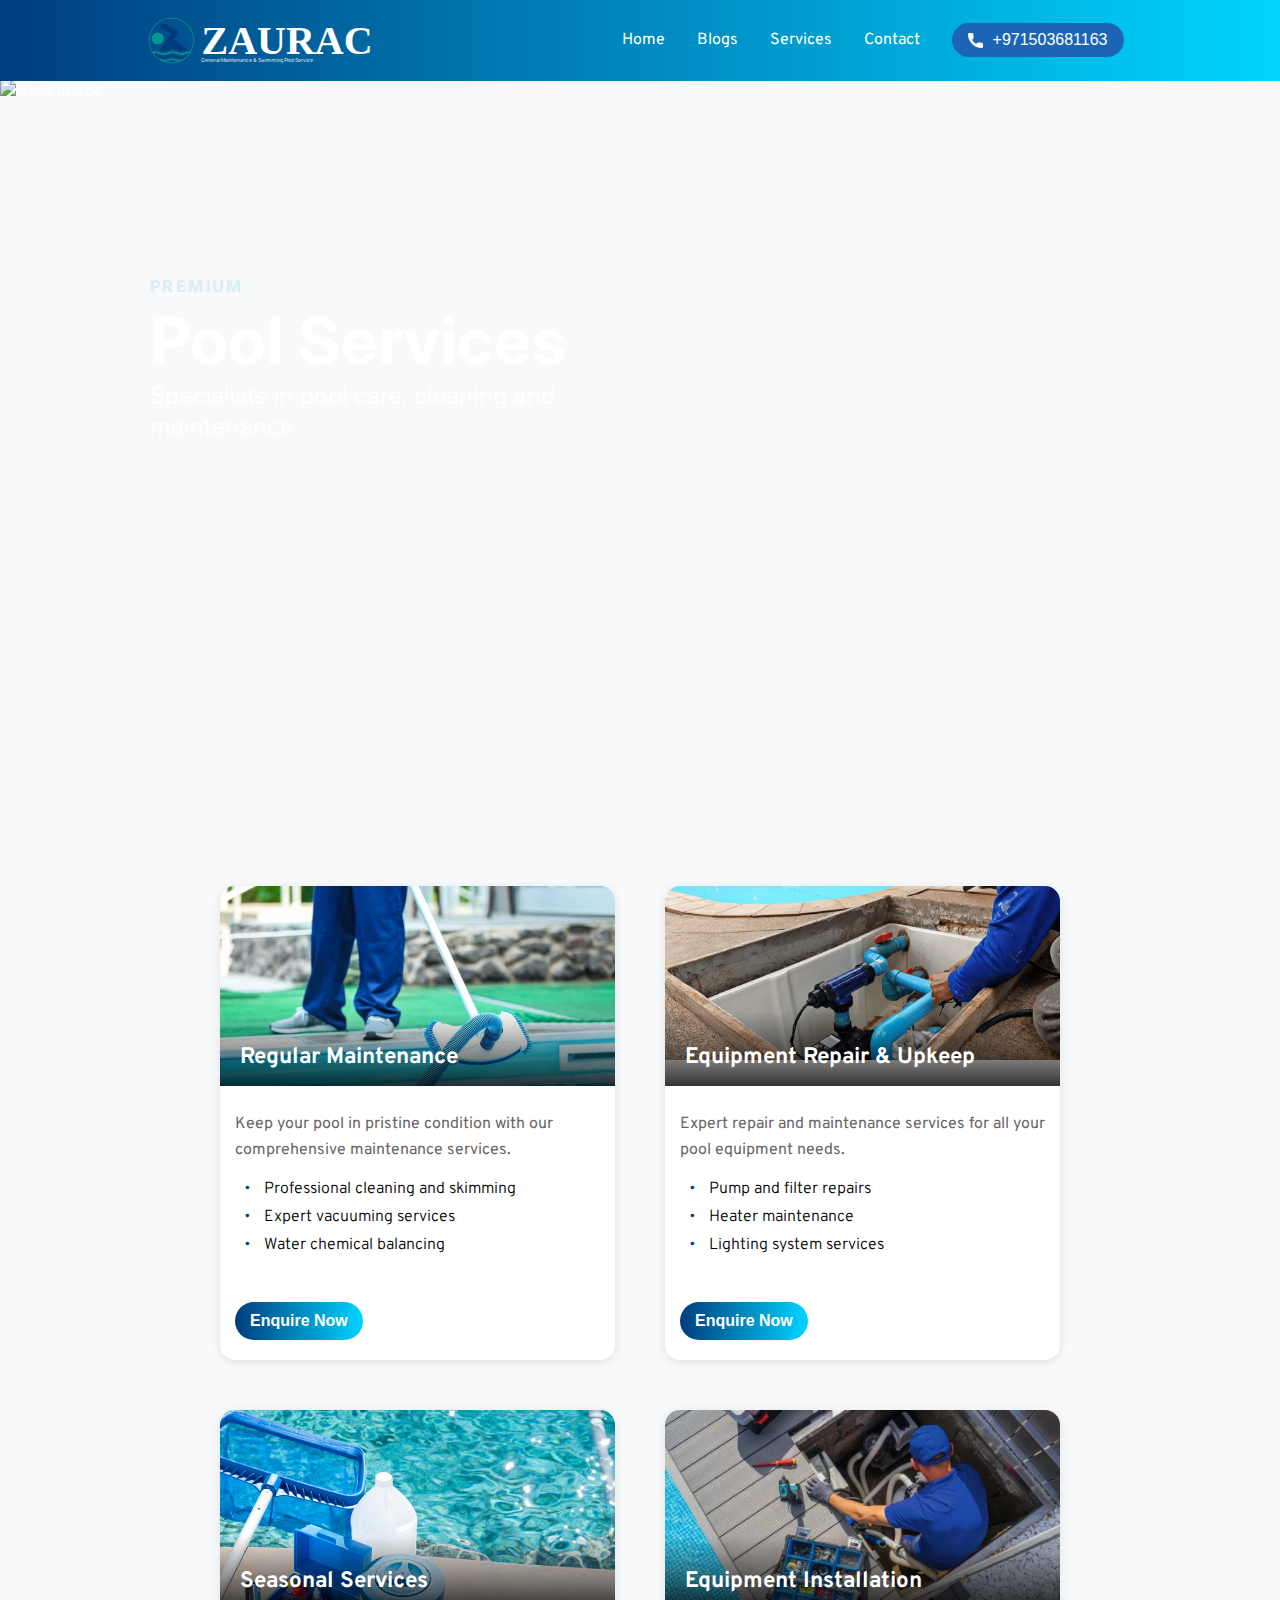
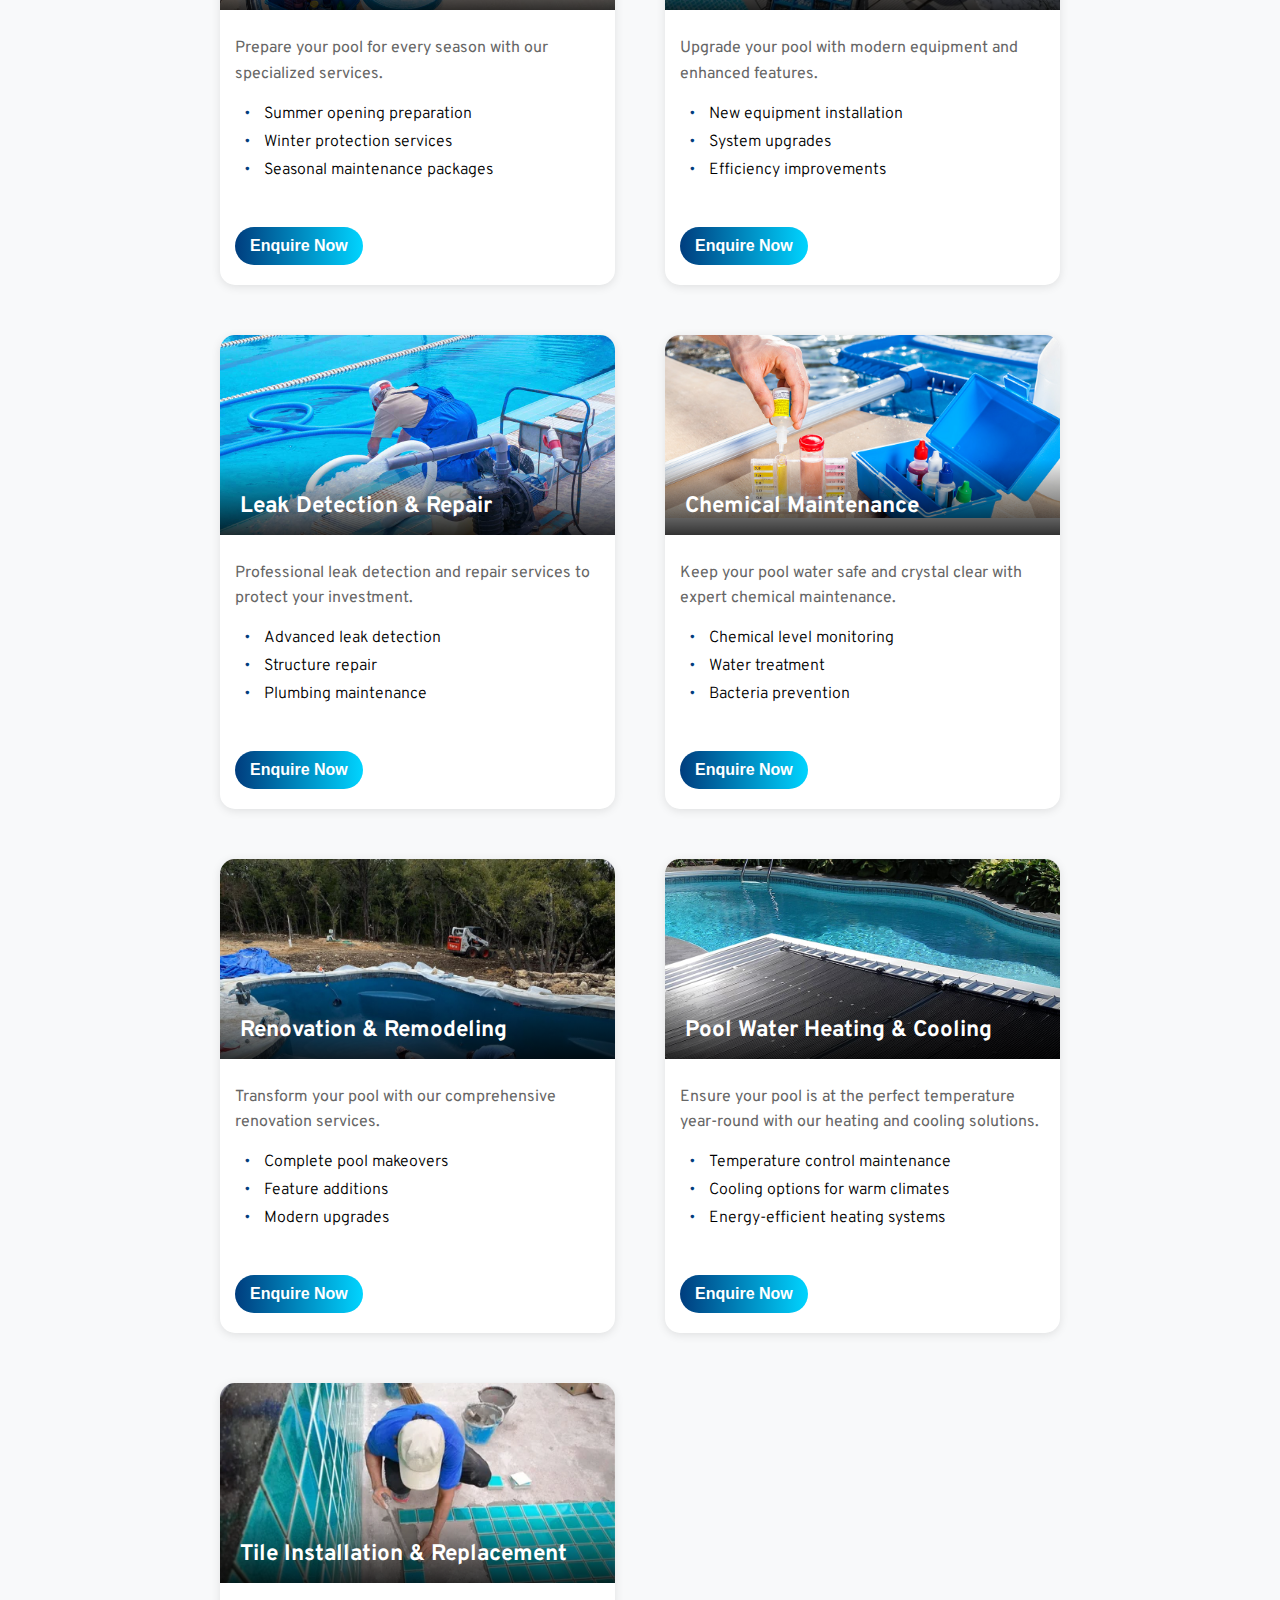
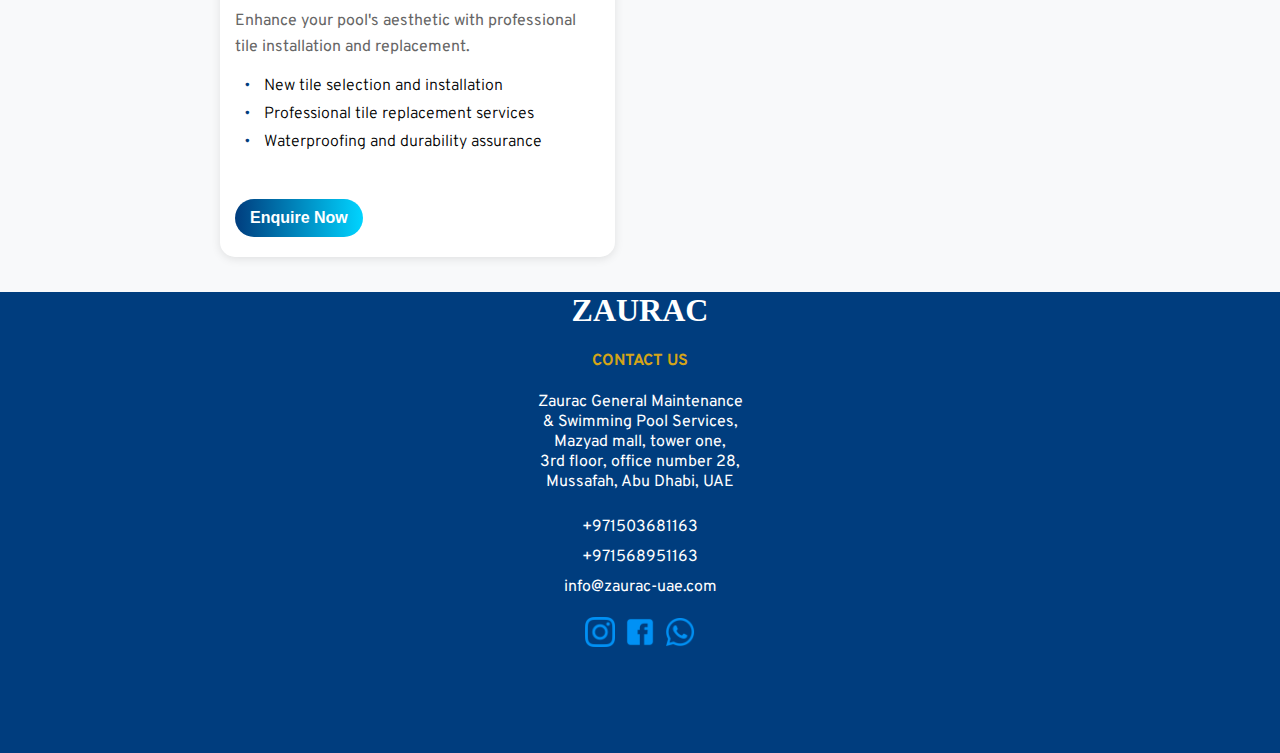
==== commit 6b84ebb4: "add new image for "tile" card" ====
--- a/index.html
+++ b/index.html
@@ -224,7 +224,7 @@
             </div>
             <div class="card">
                 <div class="card-head">
-                    <img src="images/tile.jpg" alt="pool remodelling photo">
+                    <img src="images/tile.webp" alt="pool remodelling photo">
                     <div class="card-overlay">
                         <h3>Tile Installation & Replacement</h3>
                     </div>
--- a/index.css
+++ b/index.css
@@ -476,7 +476,7 @@
         align-items: center;
     }
     .nav-links-top .phone-number {
-        background-color: #003d7e;
+        background-color: #1c65b4;
         padding: 0.5em 1em;
         border-radius: 50px;
         display: flex;
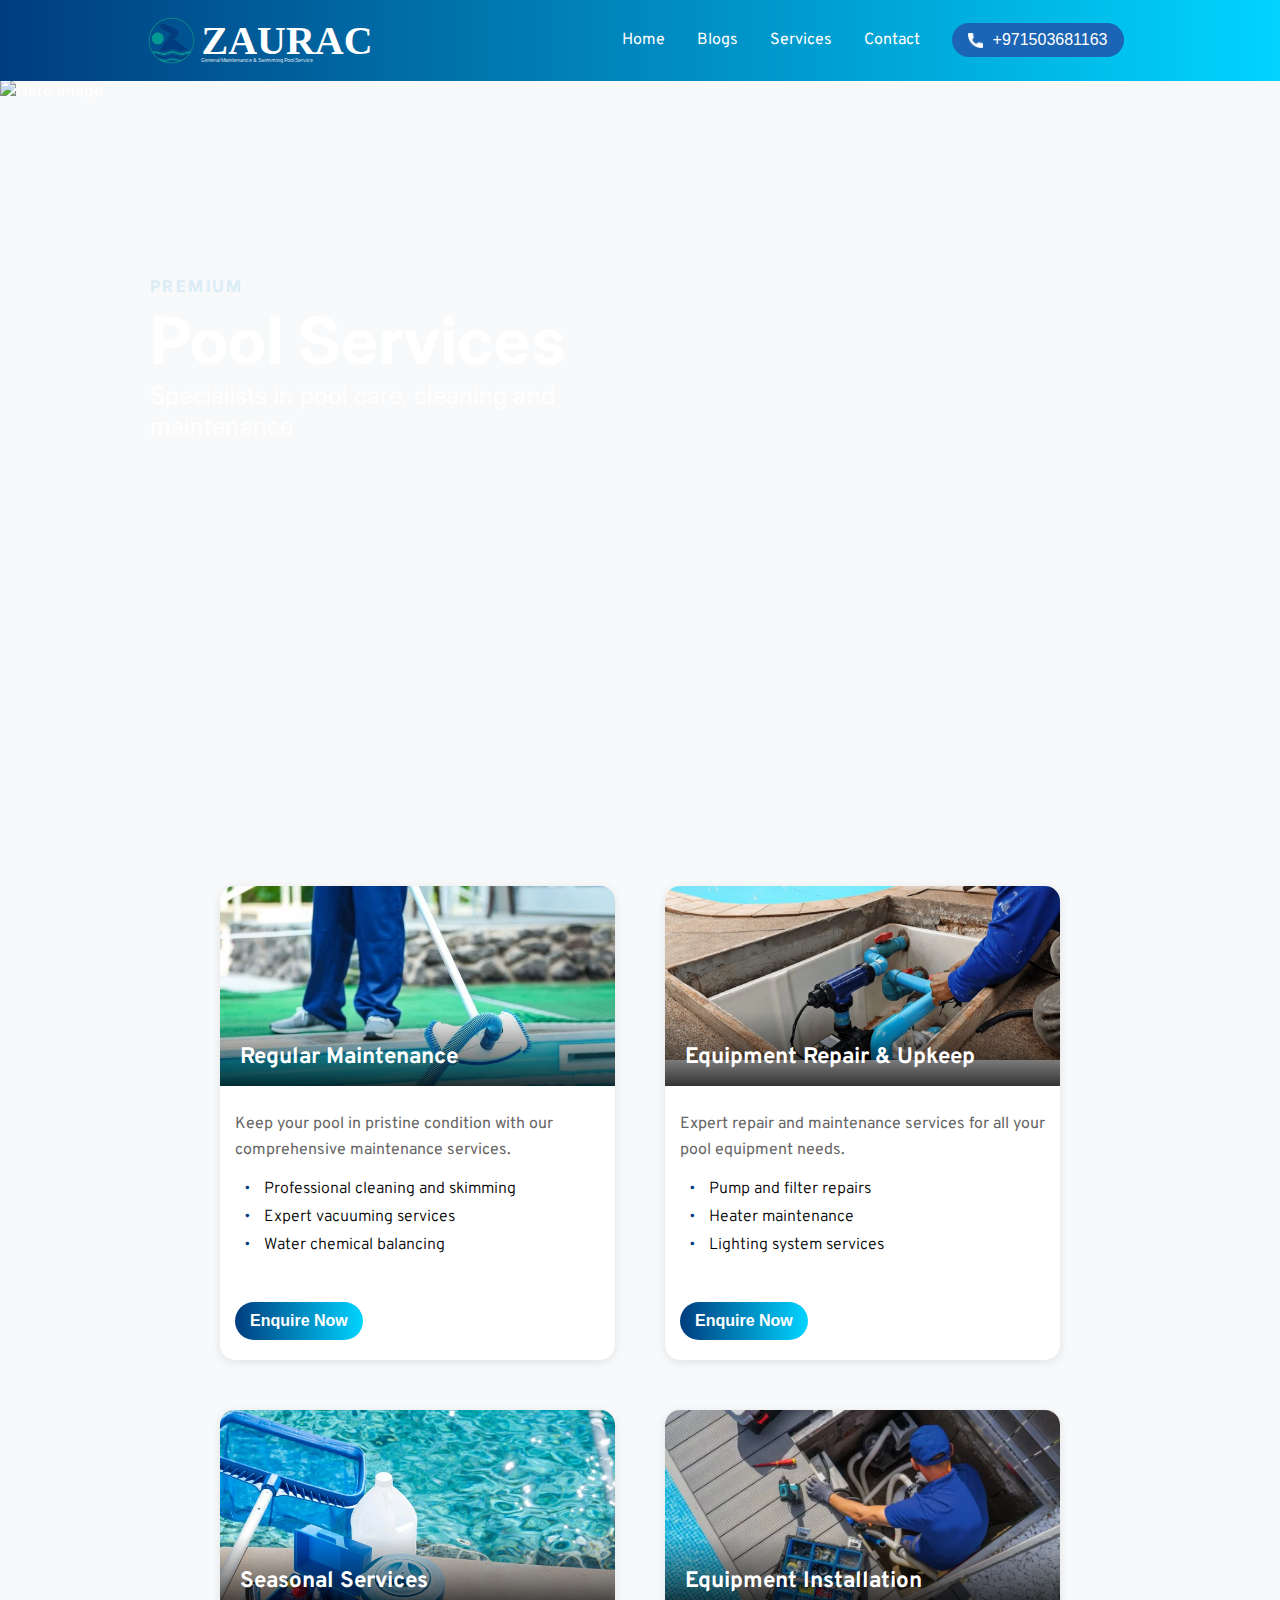
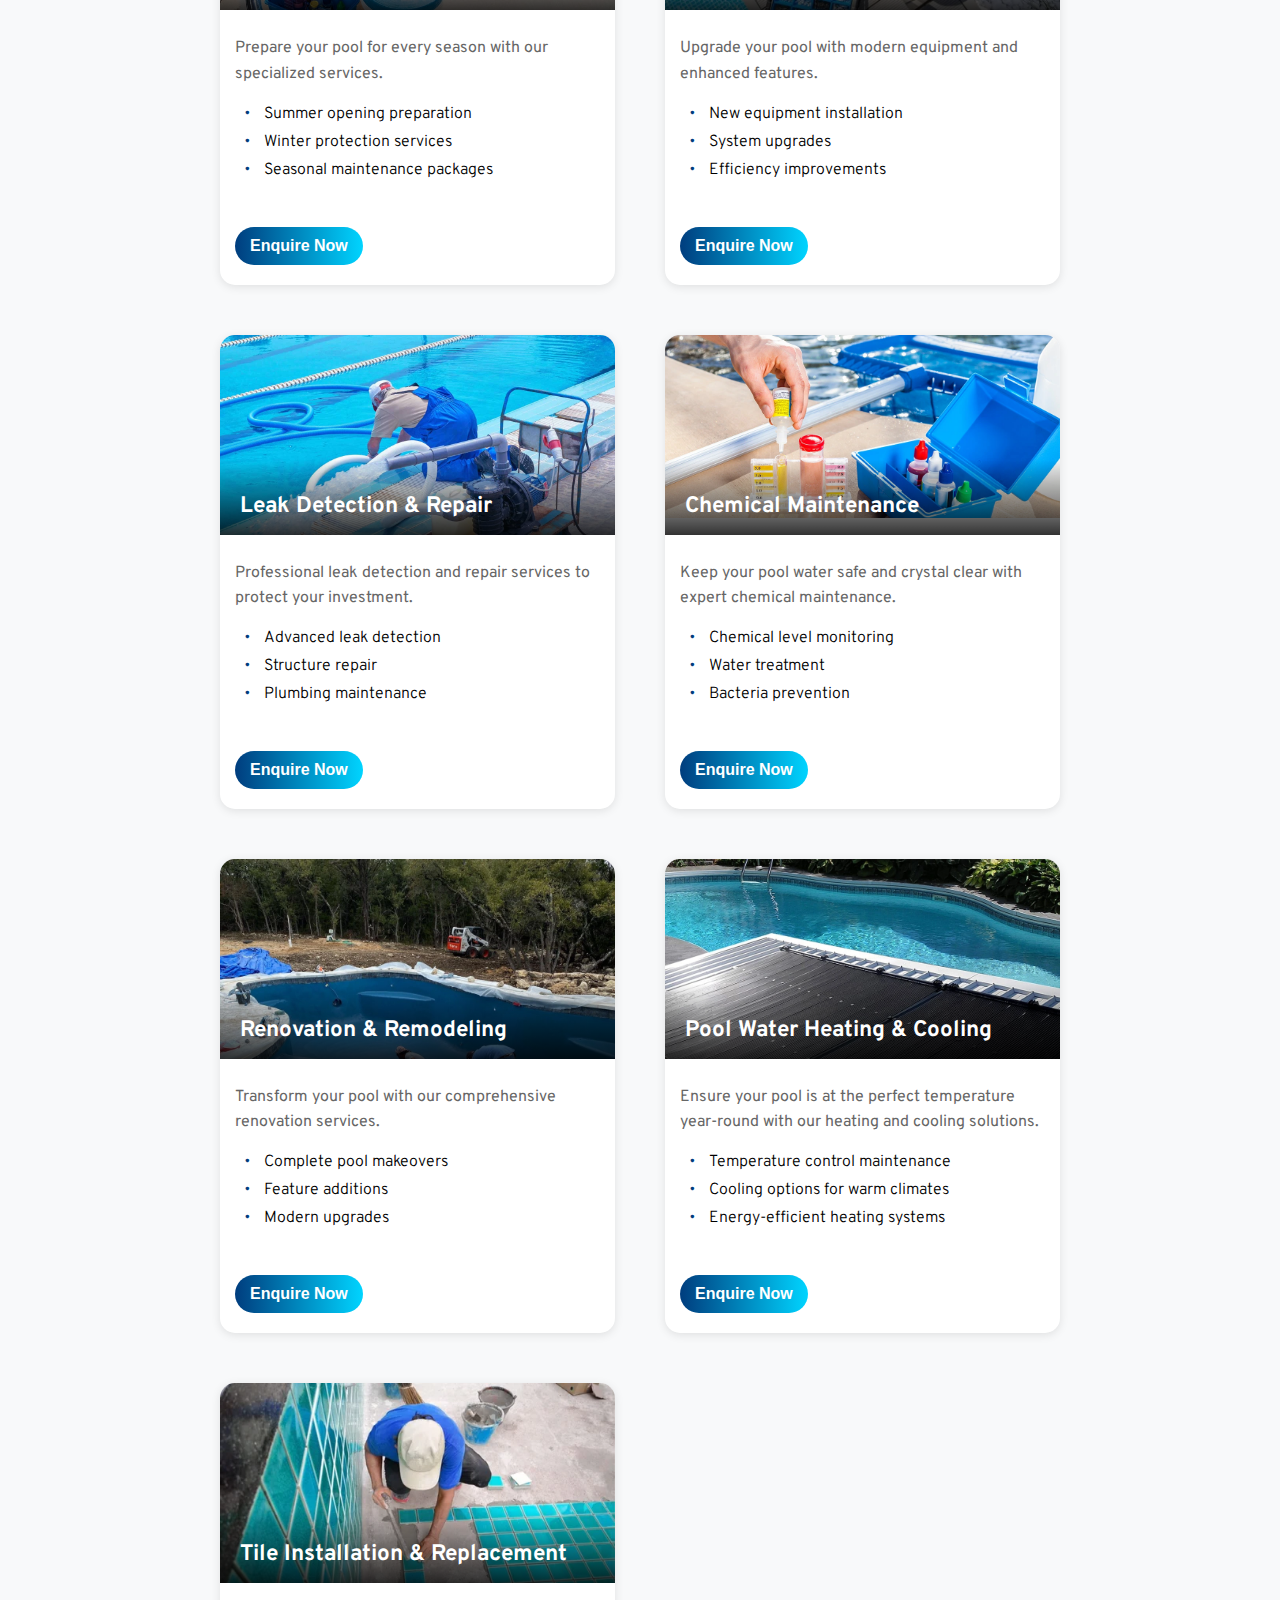
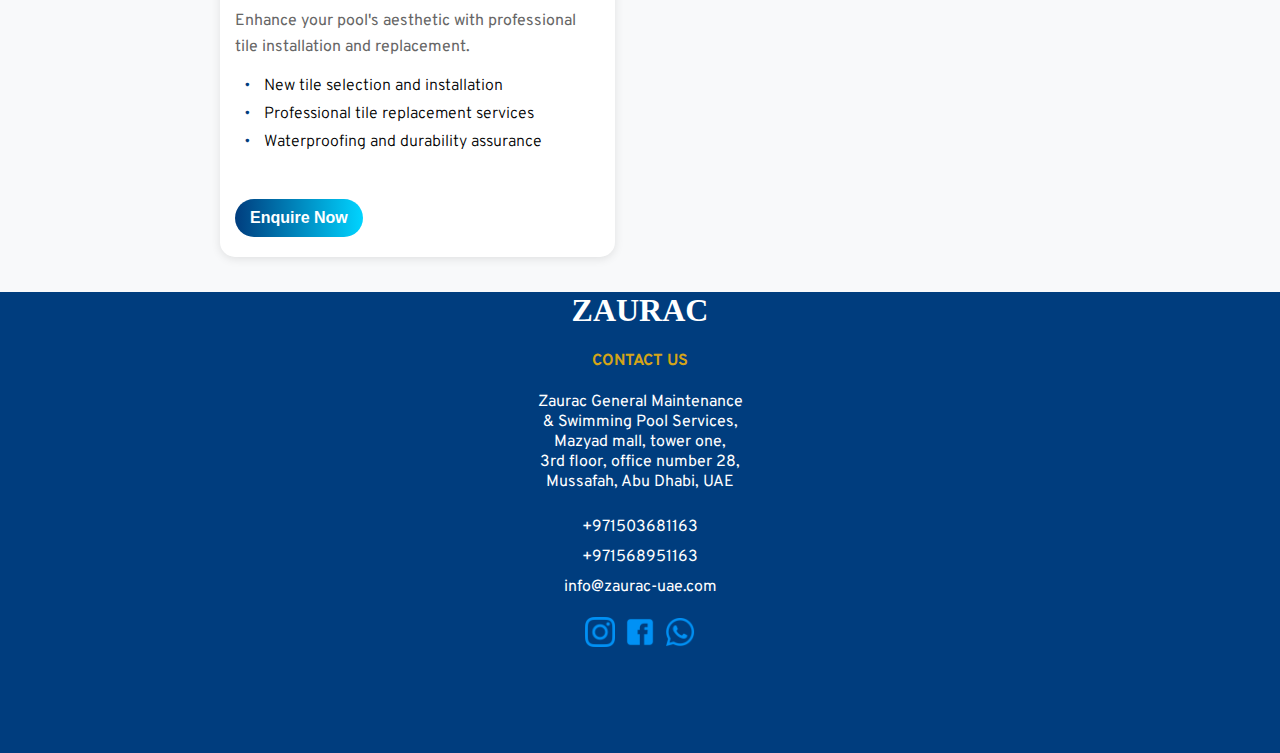
==== commit 3d3046bb: "change jpg images to webp format" ====
--- a/index.html
+++ b/index.html
@@ -87,7 +87,7 @@
         <section id="services" class="main-content">
             <div class="card">
                 <div class="card-head">
-                    <img src="images/maintanence.jpg" alt="pool maintanence photo">
+                    <img src="images/maintanence.webp" alt="pool maintanence photo">
                     <div class="card-overlay">
                         <h3>Regular Maintenance</h3>
                     </div>
@@ -105,7 +105,7 @@
             </div>
             <div class="card">
                 <div class="card-head">
-                    <img src="images/repair.jpg" alt="pool repair photo">
+                    <img src="images/repair.webp" alt="pool repair photo">
                     <div class="card-overlay">
                         <h3>Equipment Repair & Upkeep</h3>
                     </div>
@@ -122,7 +122,7 @@
             </div>
             <div class="card">
                 <div class="card-head">
-                    <img src="images/opening.jpg" alt="pool opening photo">
+                    <img src="images/opening.webp" alt="pool opening photo">
                     <div class="card-overlay">
                         <h3>Seasonal Services</h3>
                     </div>
@@ -156,7 +156,7 @@
             </div>
             <div class="card">
                 <div class="card-head">
-                    <img src="images/leak.jpg" alt="pool leak fixing photo">
+                    <img src="images/leak.webp" alt="pool leak fixing photo">
                     <div class="card-overlay">
                         <h3>Leak Detection & Repair</h3>
                     </div>
@@ -173,7 +173,7 @@
             </div>
             <div class="card">
                 <div class="card-head">
-                    <img src="images/chemical.jpg" alt="pool chemical balancing photo">
+                    <img src="images/chemical.webp" alt="pool chemical balancing photo">
                     <div class="card-overlay">
                         <h3>Chemical Maintenance</h3>
                     </div>
@@ -190,7 +190,7 @@
             </div>
             <div class="card">
                 <div class="card-head">
-                    <img src="images/remodel.jpg" alt="pool remodelling photo">
+                    <img src="images/remodel.webp" alt="pool remodelling photo">
                     <div class="card-overlay">
                         <h3>Renovation & Remodeling</h3>
                     </div>
@@ -207,7 +207,7 @@
             </div>
             <div class="card">
                 <div class="card-head">
-                    <img src="images/heating.jpg" alt="pool remodelling photo">
+                    <img src="images/heating.webp" alt="pool remodelling photo">
                     <div class="card-overlay">
                         <h3>Pool Water Heating & Cooling</h3>
                     </div>
